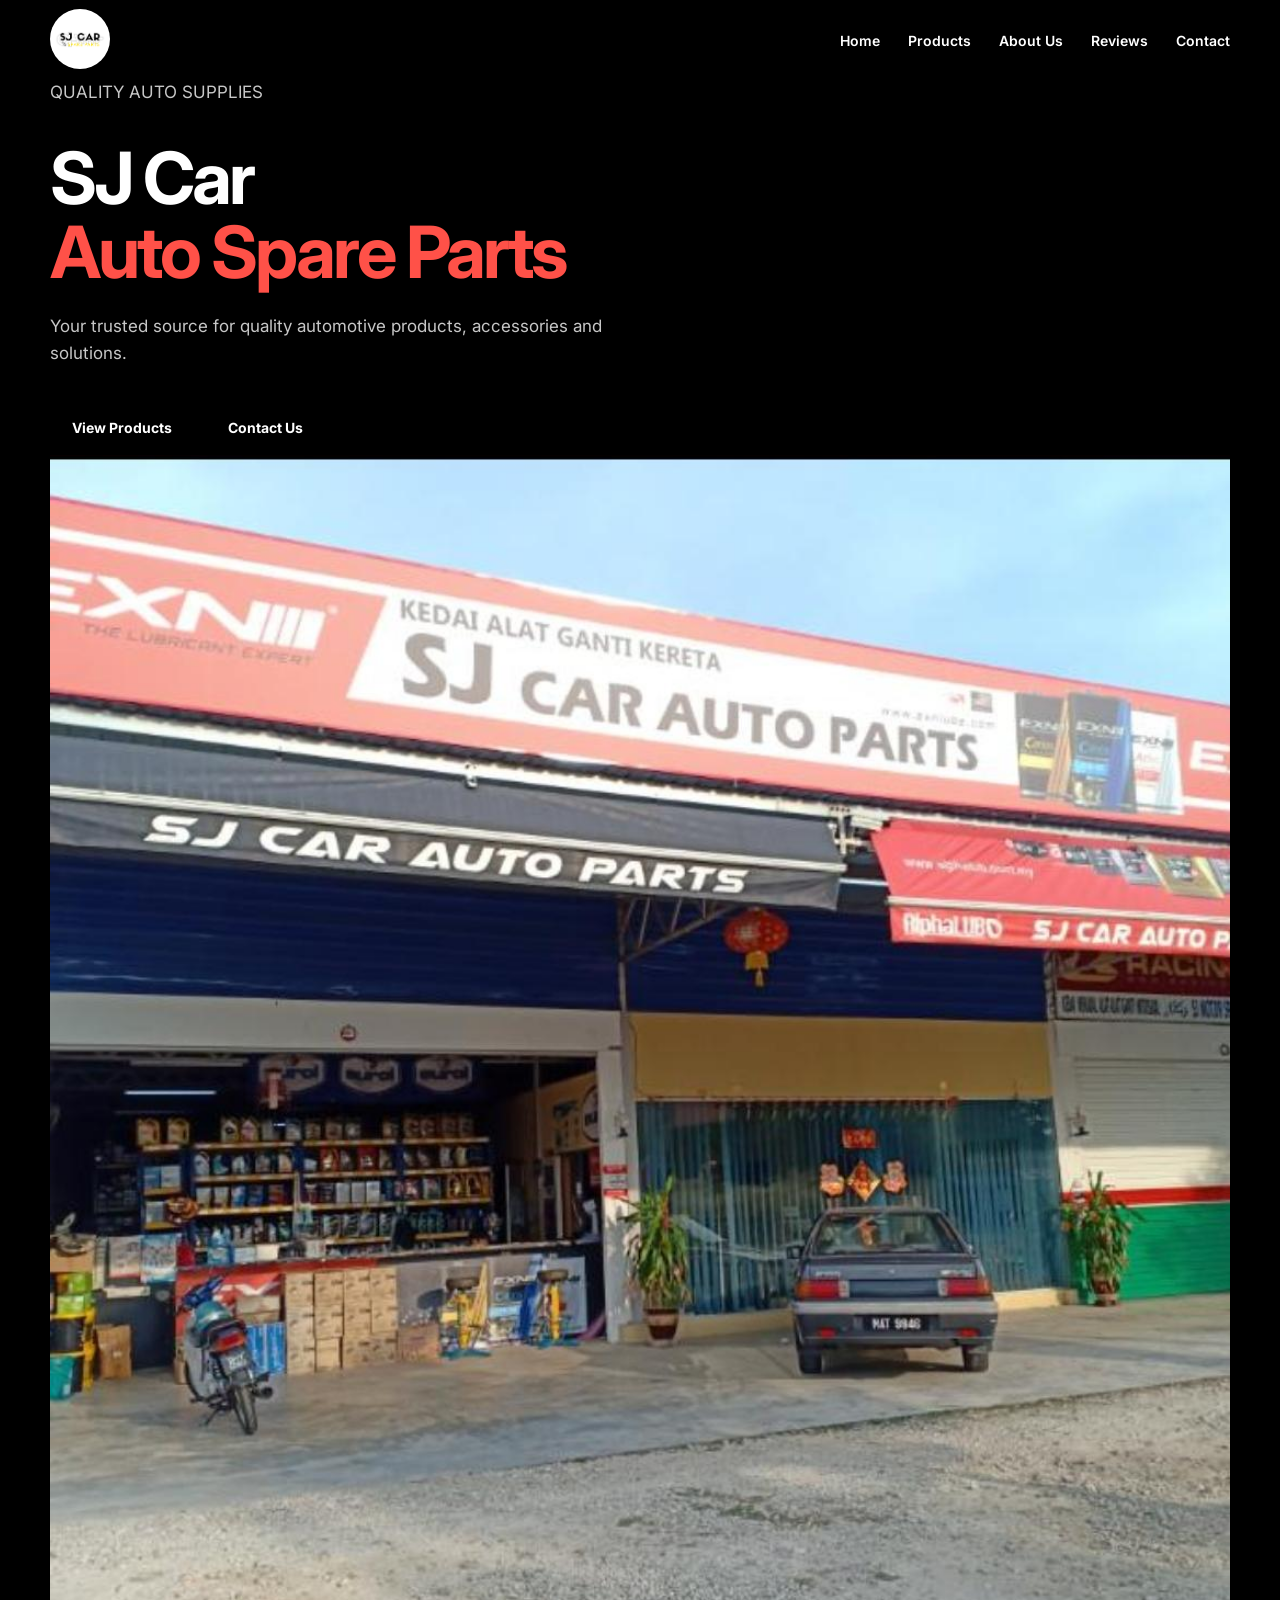
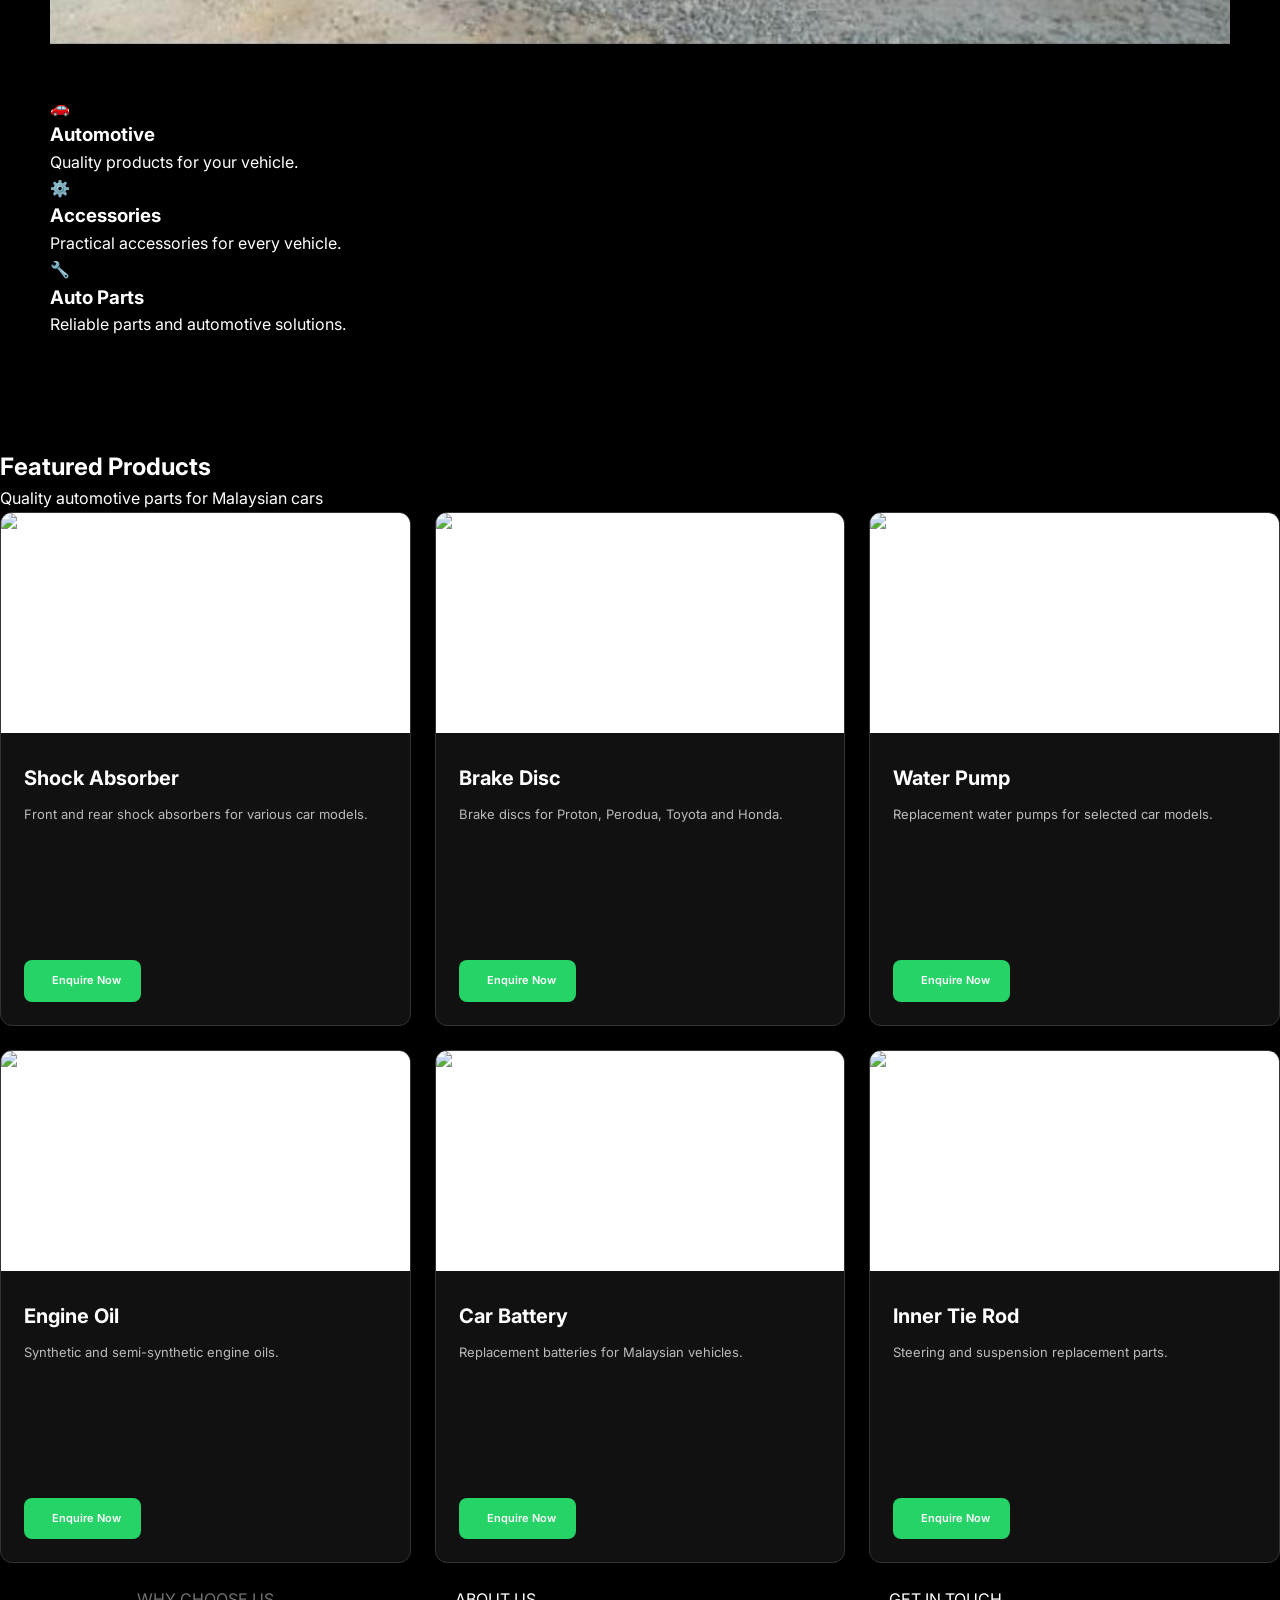
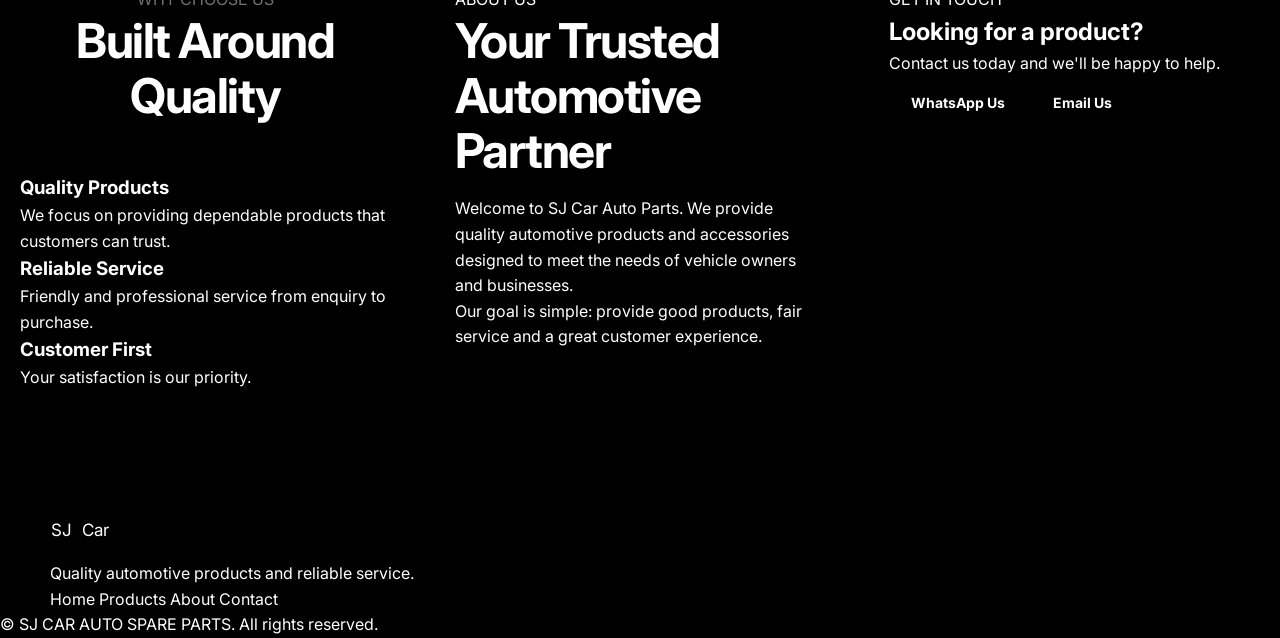
==== index.html @ 7c4b0496 "Update index.html" ====
<!DOCTYPE html>
<html lang="en">
<head>
  <meta charset="UTF-8">
  <meta name="viewport" content="width=device-width, initial-scale=1.0">

  <title>SJ Car Auto Parts</title>
  <meta name="description" content="Quality automotive products and accessories.">

  <link rel="stylesheet" href="style.css">

  <!-- Google Font -->
  <link rel="preconnect" href="https://fonts.googleapis.com">
  <link rel="preconnect" href="https://fonts.gstatic.com" crossorigin>
  <link href="https://fonts.googleapis.com/css2?family=Inter:wght@400;500;600;700;800&display=swap" rel="stylesheet">
</head>

<body>

  <!-- ================= HEADER ================= -->
<header class="header">
    <div class="container nav-container">

        <a href="#" class="logo">
            <img src="images/logo.png" alt="SJ Car Logo">
        </a>

        <nav class="nav" id="nav">
            <a href="#home">
                <i class="fa-solid fa-house"></i>
                <span>Home</span>
            </a>

            <a href="#products">
                <i class="fa-solid fa-gears"></i>
                <span>Products</span>
            </a>

            <a href="#about">
                <i class="fa-solid fa-circle-info"></i>
                <span>About Us</span>
            </a>

            <a href="#reviews">
                <i class="fa-solid fa-star"></i>
                <span>Reviews</span>
            </a>

            <a href="#contact">
                <i class="fa-solid fa-phone"></i>
                <span>Contact</span>
            </a>
        </nav>

        <button class="menu-button" id="menuButton">
            <i class="fa-solid fa-bars"></i>
        </button>

    </div>
</header>


  <!-- ================= HERO ================= -->
  <main>

    <section class="hero" id="home">

      <div class="container hero-content">

        <div class="hero-text">

          <p class="small-title">QUALITY AUTO SUPPLIES</p>

          <h1>
            SJ Car
            <span>Auto Spare Parts</span>
          </h1>

          <p class="hero-description">
            Your trusted source for quality automotive products,
            accessories and solutions.
          </p>

          <div class="hero-buttons">
            <a href="#products" class="button primary">
              View Products
            </a>

            <a href="#contact" class="button secondary">
              Contact Us
            </a>
          </div>

        </div>

        <div class="hero-image">
          <div class="image-background"></div>
          <img src="images/store.jpeg" alt="Our Product">
        </div>

      </div>

    </section>


    <!-- ================= CATEGORIES ================= -->
    <section class="categories">

      <div class="container">

        <div class="section-heading">
         
        </div>

        <div class="category-grid">

          <div class="category-card">
            <div class="category-icon">🚗</div>
            <h3>Automotive</h3>
            <p>
              Quality products for your vehicle.
            </p>
          </div>

          <div class="category-card">
            <div class="category-icon">⚙️</div>
            <h3>Accessories</h3>
            <p>
              Practical accessories for every vehicle.
            </p>
          </div>

          <div class="category-card">
            <div class="category-icon">🔧</div>
            <h3>Auto Parts</h3>
            <p>
              Reliable parts and automotive solutions.
            </p>
          </div>

        </div>

      </div>

    </section>


    <!-- ================= FEATURED PRODUCT ================= -->
<section class="products-section" id="products">

    <div class="section-title">
        <h2>Featured Products</h2>
        <p>Quality automotive parts for Malaysian cars</p>
    </div>

    <div class="products-grid">

        <!-- PRODUCT 1 -->
        <div class="product-card"
             onclick="openProduct('shock-absorber')">

            <div class="product-image">
                <img src="images/shock-absorber.jpg"
                     alt="Shock Absorber">
            </div>

            <div class="product-info">
                <h3>Shock Absorber</h3>
                <p>Front and rear shock absorbers for various car models.</p>
            </p>

        <a href="https://wa.me/601110823659"
           class="whatsapp-button"
           target="_blank"
           onclick="event.stopPropagation();">

            <i class="fa-brands fa-whatsapp"></i>
            Enquire Now

        </a>

    </div>

</div>


        <!-- PRODUCT 2 -->
        <div class="product-card"
             onclick="openProduct('brake-disc')">

            <div class="product-image">
                <img src="images/brake-disc.jpg"
                     alt="Brake Disc">
            </div>

            <div class="product-info">
                <h3>Brake Disc</h3>
                <p>Brake discs for Proton, Perodua, Toyota and Honda.</p>
            </p>

        <a href="https://wa.me/601110823659"
           class="whatsapp-button"
           target="_blank"
           onclick="event.stopPropagation();">

            <i class="fa-brands fa-whatsapp"></i>
            Enquire Now

        </a>

    </div>

</div>
      
        <!-- PRODUCT 3 -->
        <div class="product-card"
             onclick="openProduct('water-pump')">

            <div class="product-image">
                <img src="images/water-pump.jpg"
                     alt="Water Pump">
            </div>

            <div class="product-info">
                <h3>Water Pump</h3>
                <p>Replacement water pumps for selected car models.</p>
            </p>

        <a href="https://wa.me/601110823659"
           class="whatsapp-button"
           target="_blank"
           onclick="event.stopPropagation();">

            <i class="fa-brands fa-whatsapp"></i>
            Enquire Now

        </a>

    </div>

</div>

        <!-- PRODUCT 4 -->
        <div class="product-card"
             onclick="openProduct('engine-oil')">

            <div class="product-image">
                <img src="images/engine-oil.jpg"
                     alt="Engine Oil">
            </div>

            <div class="product-info">
                <h3>Engine Oil</h3>
                <p>Synthetic and semi-synthetic engine oils.</p>
            </p>

        <a href="https://wa.me/601110823659"
           class="whatsapp-button"
           target="_blank"
           onclick="event.stopPropagation();">

            <i class="fa-brands fa-whatsapp"></i>
            Enquire Now

        </a>

    </div>

</div>


        <!-- PRODUCT 5 -->
        <div class="product-card"
             onclick="openProduct('car-battery')">

            <div class="product-image">
                <img src="images/car-battery.jpg"
                     alt="Car Battery">
            </div>

            <div class="product-info">
                <h3>Car Battery</h3>
                <p>Replacement batteries for Malaysian vehicles.</p>
           </p>

        <a href="https://wa.me/601110823659"
           class="whatsapp-button"
           target="_blank"
           onclick="event.stopPropagation();">

            <i class="fa-brands fa-whatsapp"></i>
            Enquire Now

        </a>

    </div>

</div>

        <!-- PRODUCT 6 -->
        <div class="product-card"
             onclick="openProduct('tie-rod')">

            <div class="product-image">
                <img src="images/tie-rod.jpg"
                     alt="Inner Tie Rod">
            </div>

            <div class="product-info">
                <h3>Inner Tie Rod</h3>
                <p>Steering and suspension replacement parts.</p>
            </p>

        <a href="https://wa.me/601110823659"
           class="whatsapp-button"
           target="_blank"
           onclick="event.stopPropagation();">

            <i class="fa-brands fa-whatsapp"></i>
            Enquire Now

        </a>

    </div>

</div>


    <!-- ================= WHY US ================= -->
    <section class="why-us">

      <div class="container">

        <div class="section-heading">
          <p class="small-title">WHY CHOOSE US</p>
          <h2>Built Around Quality</h2>
        </div>

        <div class="why-grid">

          <div class="why-card">
            <h3>Quality Products</h3>
            <p>
              We focus on providing dependable products
              that customers can trust.
            </p>
          </div>

          <div class="why-card">
            <h3>Reliable Service</h3>
            <p>
              Friendly and professional service from
              enquiry to purchase.
            </p>
          </div>

          <div class="why-card">
            <h3>Customer First</h3>
            <p>
              Your satisfaction is our priority.
            </p>
          </div>

        </div>

      </div>

    </section>


    <!-- ================= ABOUT ================= -->
    <section class="about" id="about">

      <div class="container about-content">

        <div>
          <p class="small-title">ABOUT US</p>

          <h2>
            Your Trusted Automotive Partner
          </h2>
        </div>

        <div>
          <p>
            Welcome to SJ Car Auto Parts.
            We provide quality automotive products and
            accessories designed to meet the needs of
            vehicle owners and businesses.
          </p>

          <p>
            Our goal is simple: provide good products,
            fair service and a great customer experience.
          </p>
        </div>

      </div>

    </section>


    <!-- ================= CONTACT ================= -->
    <section class="contact" id="contact">

      <div class="container contact-box">

        <div>
          <p class="small-title">GET IN TOUCH</p>

          <h2>
            Looking for a product?
          </h2>

          <p>
            Contact us today and we'll be happy to help.
          </p>
        </div>

        <div class="contact-buttons">

          <a
            href="https://wa.me/601110823659"
            class="button whatsapp"
            target="_blank"
          >
            WhatsApp Us
          </a>

          <a
            href="sjcarautoparts@gmail.com"
            class="button outline"
          >
            Email Us
          </a>

        </div>

      </div>

    </section>

  </main>


  <!-- ================= FOOTER ================= -->
  <footer>

    <div class="container footer-content">

      <div>
        <a href="#" class="logo">
          SJ<span>Car</span>
        </a>

        <p>
          Quality automotive products and reliable service.
        </p>
      </div>

      <div class="footer-links">
        <a href="#home">Home</a>
        <a href="#products">Products</a>
        <a href="#about">About</a>
        <a href="#contact">Contact</a>
      </div>

    </div>

    <div class="copyright">
      © <span id="year"></span> SJ CAR AUTO SPARE PARTS.
      All rights reserved.
    </div>

  </footer>


  <script src="script.js"></script>

</body>
</html>
---- style.css ----
/* =========================================
   RESET
========================================= */

* {
    margin: 0;
    padding: 0;
    box-sizing: border-box;
}

html {
    scroll-behavior: smooth;
}

body {
    font-family: "Inter", sans-serif;
    color: #ffffff;
    background: #000000;
    line-height: 1.6;
}

img {
    width: 100%;
    display: block;
}

a {
    color: inherit;
    text-decoration: none;
}

button,
input,
textarea,
select {
    font: inherit;
}


/* =========================================
   VARIABLES
========================================= */

:root {

    --primary: #e6392f;
    --primary-dark: #c92e26;

    --dark: #111111;
    --dark-2: #181818;

    --text: #222222;
    --muted: #707070;

    --light: #f6f6f6;
    --border: #e5e5e5;

    --white: #ffffff;

    --container: 1180px;

    --shadow:
        0 15px 40px rgba(0, 0, 0, 0.08);

}


/* =========================================
   GENERAL
========================================= */

.container {
    width: min(
        calc(100% - 40px),
        var(--container)
    );

    margin: auto;
}

.section-label {
    display: inline-block;

    color: var(--primary);

    font-size: 13px;

    font-weight: 800;

    letter-spacing: 2px;

    margin-bottom: 12px;
}

.section-heading {
    text-align: center;

    max-width: 700px;

    margin: 0 auto 50px;
}

.section-heading h2,
.about-content h2,
.contact-info h2 {
    font-size: clamp(32px, 4vw, 48px);

    line-height: 1.15;

    margin-bottom: 18px;

    letter-spacing: -1.5px;
}

.section-heading h2 span,
.about-content h2 span,
.contact-info h2 span {
    color: var(--primary);
}

.section-heading p {
    color: var(--muted);

    font-size: 16px;
}


/* =========================================
   HEADER
========================================= */

.header {
    position: sticky;

    top: 0;

    z-index: 1000;

    background: #000000;

    backdrop-filter: blur(12px);

    border-bottom: 1px solid rgba(0,0,0,.06);
}

.nav-container {
    height: 78px;

    display: flex;

    align-items: center;

    justify-content: space-between;
}

.logo {
    display: flex;

    align-items: center;

    gap: 10px;

    font-size: 17px;
}

.logo-icon {
    width: 42px;
    height: 42px;

    border-radius: 9px;

    display: grid;

    place-items: center;

    background: var(--primary);

    color: white;

    font-size: 20px;
}

.logo strong {
    display: block;

    font-size: 17px;

    letter-spacing: 1px;
}

.logo small {
    color: var(--primary);

    font-size: 10px;

    letter-spacing: 2px;
}

.nav {
display: flex;
align-items: center;
gap: 28px;
}

.nav a {
display: flex;
flex-direction: column;
align-items: center;
justify-content: center;
gap: 4px;

```
color: #ffffff;

font-size: 11px;
font-weight: 600;

transition: 0.2s;
```

}

.nav a i {
font-size: 20px;
color: #ffffff;
transition: 0.2s;
}

.nav a:hover {
color: #e6392f;
}

.nav a:hover i {
color: #e6392f;
transform: translateY(-2px);
}


.nav a {
    color: #ffffff;

    font-size: 14px;

    font-weight: 600;

    transition: .2s;
}

.nav a:hover {
    color: var(--primary);
}

.nav-button {
    background: var(--dark);

    color: white;

    padding: 12px 19px;

    border-radius: 7px;

    font-size: 13px;

    font-weight: 700;

    transition: .2s;
}

.nav-button:hover {
    background: var(--primary);
}

.menu-button {
    display: none;

    background: none;

    border: none;

    font-size: 23px;

    cursor: pointer;
}


/* =========================================
   HERO
========================================= */

.hero {
    min-height: 680px;

    position: relative;

    display: flex;

    align-items: center;

    background:
        url("images/hero-car.jpg")
        center / cover no-repeat;

    color: white;
}

.hero-overlay {
    position: absolute;

    inset: 0;

    background:
        linear-gradient(
            90deg,
            rgba(0,0,0,.90),
            rgba(0,0,0,.70),
            rgba(0,0,0,.25)
        );
}

.hero-content {
    position: relative;

    z-index: 2;
}

.hero-text {
    max-width: 720px;
}

.eyebrow {
    display: inline-flex;

    align-items: center;

    gap: 8px;

    color: #ff8b84;

    font-size: 12px;

    font-weight: 800;

    letter-spacing: 2px;

    margin-bottom: 20px;
}

.hero h1 {
    font-size: clamp(42px, 6vw, 72px);

    line-height: 1.02;

    letter-spacing: -3px;

    margin-bottom: 25px;
}

.hero h1 span {
    display: block;

    color: #ff5148;
}

.hero p {
    max-width: 610px;

    color: rgba(255,255,255,.78);

    font-size: 17px;

    margin-bottom: 35px;
}

.hero-buttons {
    display: flex;

    gap: 12px;

    flex-wrap: wrap;
}

.button {
    display: inline-flex;

    align-items: center;

    justify-content: center;

    gap: 10px;

    border: none;

    border-radius: 7px;

    padding: 15px 22px;

    font-size: 14px;

    font-weight: 700;

    cursor: pointer;

    transition: .2s;
}

.button-primary {
    background: var(--primary);

    color: white;
}

.button-primary:hover {
    background: var(--primary-dark);

    transform: translateY(-2px);
}

.button-outline {
    border: 1px solid rgba(255,255,255,.4);

    color: white;

    background: rgba(255,255,255,.08);
}

.button-outline:hover {
    background: white;

    color: #111;
}

.hero-features {
    display: flex;

    gap: 30px;

    margin-top: 50px;

    flex-wrap: wrap;
}

.hero-features div {
    display: flex;

    align-items: center;

    gap: 10px;

    color: rgba(255,255,255,.8);

    font-size: 13px;
}

.hero-features i {
    color: #ff5148;
}


/* =========================================
   STATS
========================================= */

.stats {
    background: var(--dark);
    color: white;
}

.stats-grid {
    display: grid;

    grid-template-columns:
        repeat(4, 1fr);

    padding: 35px 0;

    gap: 20px;
}

.stat {
    display: flex;

    align-items: center;

    gap: 15px;

    padding: 10px 20px;

    border-right:
        1px solid rgba(255,255,255,.1);
}

.stat:last-child {
    border: none;
}

.stat > i {
    color: var(--primary);

    font-size: 25px;
}

.stat strong {
    display: block;

    font-size: 20px;
}

.stat span {
    color: #aaa;

    font-size: 12px;
}


/* =========================================
   PRODUCTS
========================================= */

.products-section {
    padding: 110px 0;
}

.product-tools {
    display: flex;

    justify-content: space-between;

    gap: 15px;

    margin-bottom: 35px;
}

.search-box {
    position: relative;

    flex: 1;

    max-width: 500px;
}

.search-box i {
    position: absolute;

    left: 17px;

    top: 50%;

    transform: translateY(-50%);

    color: #999;
}

.search-box input,
.product-tools select {
    width: 100%;

    height: 50px;

    border: 1px solid var(--border);

    border-radius: 7px;

background: #111111;
   
color: #ffffff;

    outline: none;

    padding: 0 16px;

    color: #222;
}

.search-box input {
    padding-left: 45px;
}

.search-box input:focus,
.product-tools select:focus {
    border-color: var(--primary);
}

.product-tools select {
    width: 220px;
}

.products-grid {
    display: grid;
    grid-template-columns: repeat(3, 1fr);
    gap: 24px;
}

.product-card {
    background: #111111;
    border: 1px solid #333333;
    border-radius: 12px;
    overflow: hidden;
    cursor: pointer;
    transition: 0.25s;
}

.product-card:hover {
    transform: translateY(-5px);
    border-color: #e6392f;
}

.product-image {
    width: 100%;
    height: 220px;
    background: #ffffff;
    display: flex;
    align-items: center;
    justify-content: center;
    overflow: hidden;
}

.product-image img {
    width: 100%;
    height: 100%;
    object-fit: contain;
    display: block;
}
.product-card:hover
.product-image img {
    transform: scale(1.05);
}

.product-tag {
    position: absolute;

    top: 14px;

    left: 14px;

    background: var(--dark);

    color: white;

    padding: 5px 9px;

    font-size: 10px;

    font-weight: 800;

    border-radius: 4px;

    letter-spacing: .5px;
}

.product-info {
    padding: 23px;
}

.product-category {
    font-size: 11px;

    color: var(--primary);

    text-transform: uppercase;

    letter-spacing: 1px;

    font-weight: 800;
}

.product-info h3 {
    font-size: 20px;

    margin: 6px 0 10px;
}

.product-info p {
    color: #bbbbbb;

    font-size: 13px;

    min-height: 60px;

    margin-bottom: 18px;
}

.product-bottom {
    border-top:
        1px solid var(--border);

    padding-top: 17px;

    display: flex;

    align-items: center;

    justify-content: space-between;

    gap: 10px;
}

.product-bottom strong {
    font-size: 11px;

    color: #555;
}

.whatsapp-button {
    display: inline-flex;

    align-items: center;

    gap: 7px;

    padding: 9px 13px;

    border-radius: 6px;

    background: #20b85a;

    color: white;

    font-size: 11px;

    font-weight: 700;
}

.whatsapp-button:hover {
    background: #179a49;
}

.no-results {
    display: none;

    text-align: center;

    padding: 60px;

    color: #888;
}


/* =========================================
   ABOUT
========================================= */

.about-section {
    padding: 110px 0;

    background: #000000;
}

.about-grid {
    display: grid;

    grid-template-columns:
        1fr 1fr;

    gap: 80px;

    align-items: center;
}

.about-image {
    position: relative;
}

.about-image img {
    height: 530px;

    object-fit: cover;

    border-radius: 10px;
}

.experience-box {
    position: absolute;

    right: -25px;

    bottom: 30px;

    background: var(--primary);

    color: white;

    padding: 20px 25px;

    border-radius: 8px;

    display: flex;

    gap: 12px;

    align-items: center;

    box-shadow: var(--shadow);
}

.experience-box strong {
    font-size: 35px;

    line-height: 1;
}

.experience-box span {
    font-size: 11px;

    font-weight: 600;
}

.about-content h2 {
    max-width: 500px;
}

.about-content > p {
    color: var(--muted);

    margin-bottom: 30px;
}

.about-list {
    display: flex;

    flex-direction: column;

    gap: 22px;
}

.about-item {
    display: flex;

    gap: 15px;
}

.about-item > i {
    color: var(--primary);

    margin-top: 4px;
}

.about-item h4 {
    font-size: 15px;

    margin-bottom: 3px;
}

.about-item p {
    color: var(--muted);

    font-size: 13px;
}


/* =========================================
   REVIEWS
========================================= */

.reviews-section {
    padding: 110px 0;
}

.reviews-grid {
    display: grid;

    grid-template-columns:
        repeat(3, 1fr);

    gap: 25px;
}

.review-card {
    padding: 30px;

    border:
        1px solid var(--border);

    border-radius: 10px;

    background: white;
}

.stars {
    color: #f4b400;

    letter-spacing: 3px;

    margin-bottom: 18px;
}

.review-card > p {
    color: #555;

    font-size: 14px;

    margin-bottom: 25px;
}

.review-person {
    display: flex;

    align-items: center;

    gap: 12px;

    border-top:
        1px solid var(--border);

    padding-top: 18px;
}

.avatar {
    width: 40px;
    height: 40px;

    border-radius: 50%;

    background: var(--dark);

    color: white;

    display: grid;

    place-items: center;

    font-weight: 800;
}

.review-person strong {
    display: block;

    font-size: 13px;
}

.review-person span {
    color: #999;

    font-size: 11px;
}


/* =========================================
   CONTACT
========================================= */

.contact-section {
    padding: 110px 0;

    background: #000000;
}

.contact-grid {
    display: grid;

    grid-template-columns:
        1fr 1fr;

    gap: 80px;

    align-items: start;
}

.contact-info h2 {
    max-width: 450px;
}

.contact-info > p {
    color: var(--muted);

    max-width: 520px;

    margin-bottom: 35px;
}

.contact-item {
    display: flex;

    gap: 15px;

    margin-bottom: 25px;
}

.contact-icon {
    width: 43px;
    height: 43px;

    flex-shrink: 0;

    display: grid;

    place-items: center;

    background: white;

    border-radius: 7px;

    color: var(--primary);

    box-shadow:
        0 5px 20px rgba(0,0,0,.05);
}

.contact-item span {
    display: block;

    color: #999;

    font-size: 11px;

    text-transform: uppercase;

    letter-spacing: 1px;
}

.contact-item strong {
    display: block;

    font-size: 13px;

    line-height: 1.7;
}

.contact-form-container {
    background: white;

    padding: 35px;

    border-radius: 10px;

    box-shadow: var(--shadow);
}

.contact-form-container h3 {
    font-size: 25px;

    margin-bottom: 4px;
}

.contact-form-container > form > p {
    color: var(--muted);

    font-size: 13px;

    margin-bottom: 25px;
}

.form-row {
    display: grid;

    grid-template-columns:
        1fr 1fr;

    gap: 15px;
}

.form-group {
    margin-bottom: 18px;
}

.form-group label {
    display: block;

    font-size: 12px;

    font-weight: 700;

    margin-bottom: 7px;
}

.form-group input,
.form-group textarea {
    width: 100%;

    border:
        1px solid var(--border);

    border-radius: 6px;

    outline: none;

    padding: 12px 13px;

    resize: vertical;
}

.form-group input:focus,
.form-group textarea:focus {
    border-color: var(--primary);
}

.full-button {
    width: 100%;
}


/* =========================================
   FOOTER
========================================= */

.footer {
    background: var(--dark);

    color: white;

    padding-top: 70px;
}

.footer-grid {
    display: grid;

    grid-template-columns:
        2fr 1fr 1fr 1.3fr;

    gap: 50px;

    padding-bottom: 60px;
}

.footer-brand p {
    color: #999;

    font-size: 13px;

    max-width: 300px;

    margin:
        20px 0;
}

.footer-column {
    display: flex;

    flex-direction: column;

    align-items: flex-start;

    gap: 10px;
}

.footer-column h4 {
    font-size: 14px;

    margin-bottom: 10px;
}

.footer-column a,
.footer-column p {
    color: #999;

    font-size: 12px;

    transition: .2s;
}

.footer-column a:hover {
    color: white;
}

.socials {
    display: flex;

    gap: 8px;
}

.socials a {
    width: 35px;
    height: 35px;

    border:
        1px solid rgba(255,255,255,.15);

    border-radius: 5px;

    display: grid;

    place-items: center;

    color: #aaa;
}

.socials a:hover {
    background: var(--primary);

    border-color: var(--primary);

    color: white;
}

.footer-bottom {
    border-top:
        1px solid rgba(255,255,255,.08);

    padding: 20px 0;
}

.footer-bottom .container {
    display: flex;

    justify-content: space-between;

    gap: 20px;
}

.footer-bottom p {
    color: #777;

    font-size: 11px;
}


/* =========================================
   FLOATING WHATSAPP
========================================= */

.floating-whatsapp {
    position: fixed;

    right: 22px;

    bottom: 22px;

    width: 58px;
    height: 58px;

    background: #20b85a;

    color: white;

    border-radius: 50%;

    display: grid;

    place-items: center;

    font-size: 27px;

    box-shadow:
        0 10px 30px rgba(0,0,0,.2);

    z-index: 999;

    transition: .2s;
}

.floating-whatsapp:hover {
    transform: scale(1.08);
}


/* =========================================
   RESPONSIVE
========================================= */

@media (max-width: 900px) {

    .nav {
        position: absolute;

        top: 78px;

        left: 0;

        width: 100%;

        background: white;

        padding: 20px;

        display: none;

        flex-direction: column;

        gap: 18px;

        box-shadow: 0 10px 30px rgba(0,0,0,.08);
    }

    .nav.active {
        display: flex;
    }

    .nav-button {
        display: none;
    }

    .menu-button {
        display: block;
    }

    .stats-grid {
        grid-template-columns:
            repeat(2, 1fr);
    }

    .stat {
        border: none;
    }

    .products-grid {
        grid-template-columns:
            repeat(2, 1fr);
    }

    .about-grid,
    .contact-grid {
        grid-template-columns: 1fr;

        gap: 50px;
    }

    .reviews-grid {
        grid-template-columns: 1fr;
    }

    .footer-grid {
        grid-template-columns:
            repeat(2, 1fr);
    }

}


@media (max-width: 600px) {

    .container {
        width:
            min(
                calc(100% - 28px),
                var(--container)
            );
    }

    .nav-container {
        height: 68px;
    }

    .nav {
        top: 68px;
    }

    .hero {
        min-height: 650px;
    }

    .hero h1 {
        font-size: 43px;

        letter-spacing: -2px;
    }

    .hero p {
        font-size: 15px;
    }

    .hero-features {
        gap: 15px;

        flex-direction: column;
    }

    .stats-grid {
        grid-template-columns: 1fr;

        padding: 25px 0;
    }

    .stat {
        padding: 8px 0;
    }

    .products-section,
    .about-section,
    .reviews-section,
    .contact-section {
        padding: 75px 0;
    }

    .product-tools {
        flex-direction: column;
    }

    .search-box {
        max-width: none;
    }

    .product-tools select {
        width: 100%;
    }

    .products-grid {
        grid-template-columns: 1fr;
    }

    .about-image img {
        height: 400px;
    }

    .experience-box {
        right: 10px;
    }

    .form-row {
        grid-template-columns: 1fr;
    }

    .contact-form-container {
        padding: 25px;
    }

    .footer-grid {
        grid-template-columns: 1fr;
    }

    .footer-bottom .container {
        flex-direction: column;
    }

}

.logo {
    display: flex;
    align-items: center;
    justify-content: center;
    width: 60px;
    height: 60px;
    flex-shrink: 0;
}

.logo img {
    width: 60px;
    height: 60px;
    object-fit: cover;
    border-radius: 50%;
    display: block;
}

@media (max-width: 900px) {
    .products-grid {
        grid-template-columns: repeat(2, 1fr);
    }
}

@media (max-width: 600px) {
    .products-grid {
        grid-template-columns: 1fr;
    }

    .product-image {
        height: 200px;
    }
}

.product-detail {
    max-width: 1200px;
    margin: 80px auto;
    padding: 30px;

    display: grid;
    grid-template-columns: 1fr 1fr;
    gap: 50px;
}

.product-detail-image {
    height: 450px;

    background: #ffffff;

    border-radius: 15px;

    display: flex;
    align-items: center;
    justify-content: center;

    overflow: hidden;
}

.product-detail-image img {
    width: 100%;
    height: 100%;
    object-fit: contain;
}


.product-detail-info h1 {
    font-size: 40px;
    margin-bottom: 20px;
}

.product-detail-info p {
    color: #bbbbbb;
    line-height: 1.7;
}


.brand-list {
    display: grid;

    grid-template-columns:
        repeat(3, 1fr);

    gap: 20px;

    margin-top: 25px;
}


.brand-card {
    background: #111111;

    border: 1px solid #333333;

    border-radius: 12px;

    padding: 15px;

    text-align: center;

    transition: 0.2s;
}


.brand-card:hover {
    transform: translateY(-4px);

    border-color: #e6392f;
}


.brand-card img {
    width: 100%;
    height: 100px;

    object-fit: contain;

    background: #ffffff;

    border-radius: 8px;

    margin-bottom: 10px;
}


.brand-card h3 {
    color: #ffffff;
}


.back-button {
    color: #ffffff;

    text-decoration: none;

    border: 1px solid #333333;

    padding: 10px 18px;

    border-radius: 8px;
}


.back-button:hover {
    background: #e6392f;
}


@media (max-width: 700px) {

    .product-detail {
        grid-template-columns: 1fr;

        margin: 40px auto;
    }

    .product-detail-image {
        height: 300px;
    }

    .product-detail-info h1 {
        font-size: 30px;
    }

    .brand-list {
        grid-template-columns: repeat(2, 1fr);
    }

}

.whatsapp-button {
    display: inline-flex;
    align-items: center;
    justify-content: center;
    gap: 8px;

    background: #25D366;
    color: #ffffff;

    padding: 12px 20px;

    border-radius: 8px;

    text-decoration: none;

    font-weight: 600;

    transition: 0.2s;
}

.whatsapp-button i {
    font-size: 20px;
}

.whatsapp-button:hover {
    background: #1ebe5d;
    transform: translateY(-2px);
}

.product-card {
    cursor: pointer;

    transition:
        transform 0.2s,
        border-color 0.2s;
}

.product-card:hover {
    transform: translateY(-5px);
    border-color: #e6392f;
}
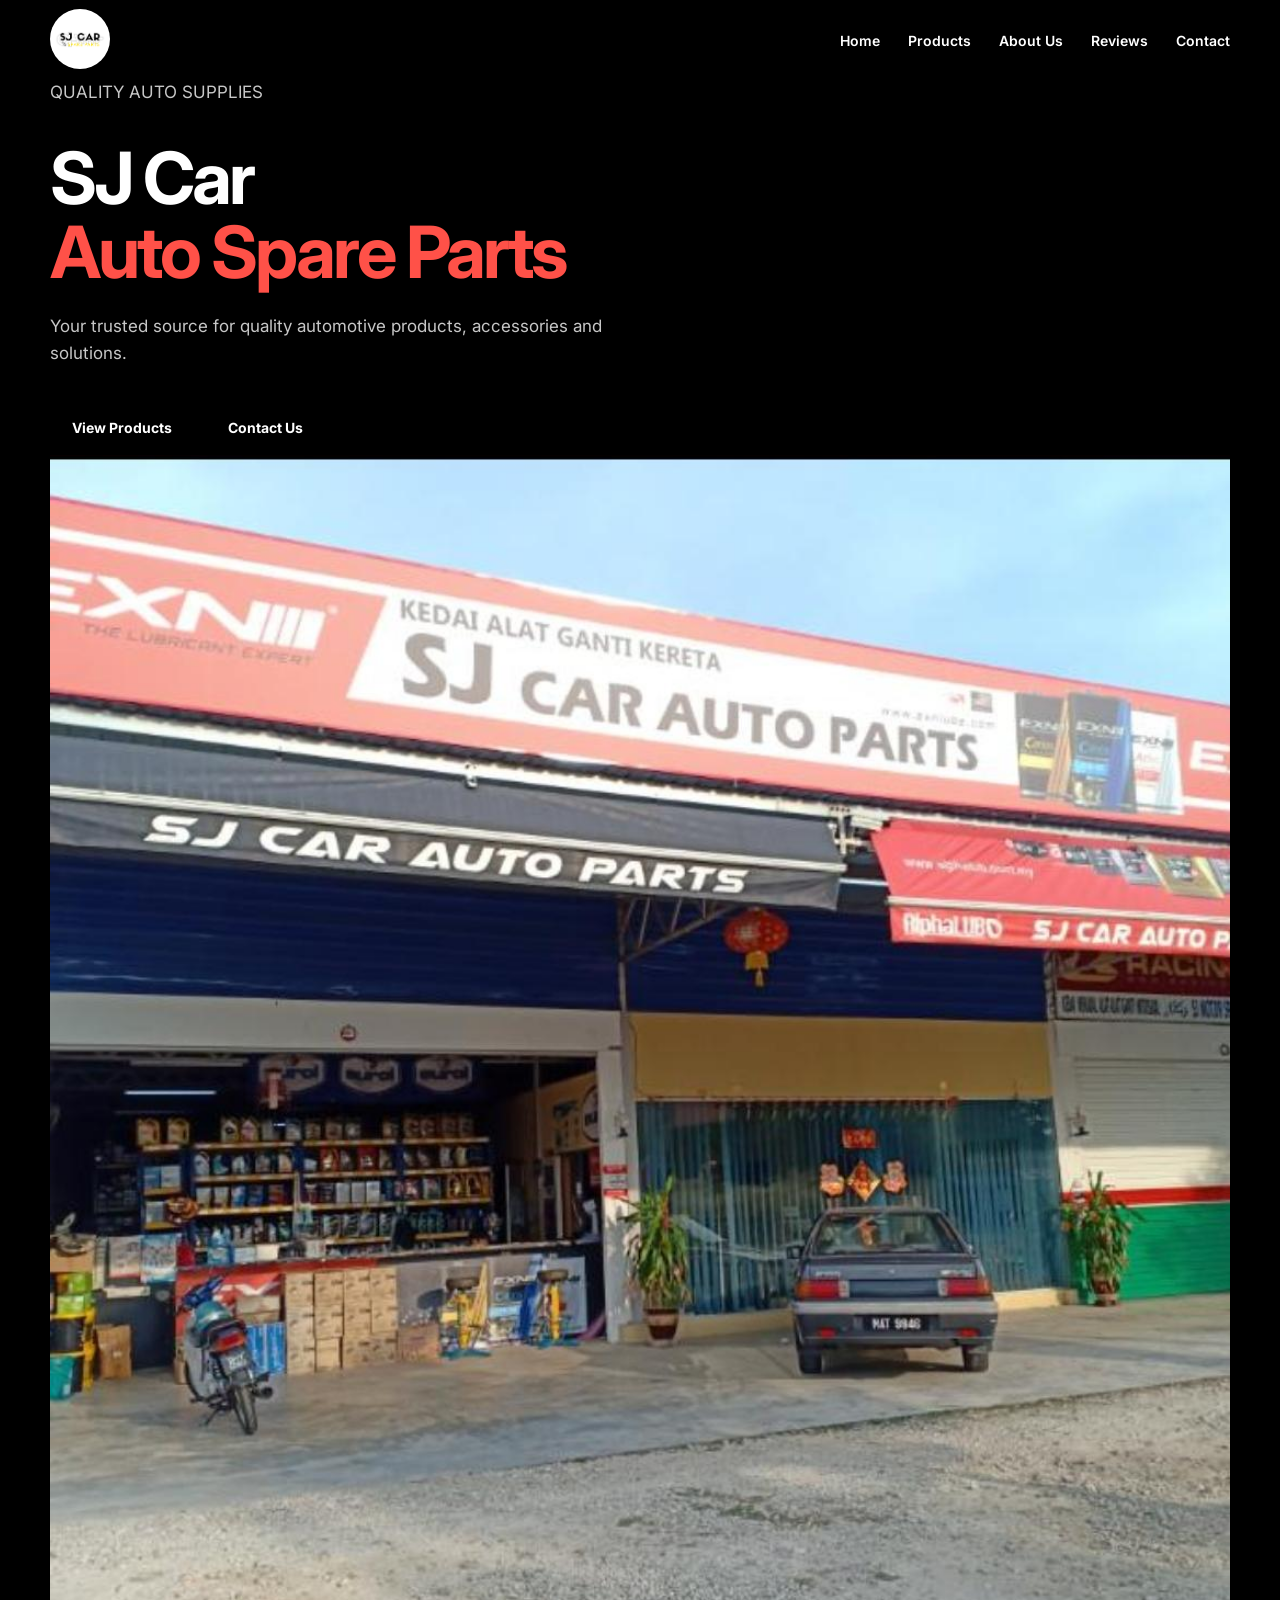
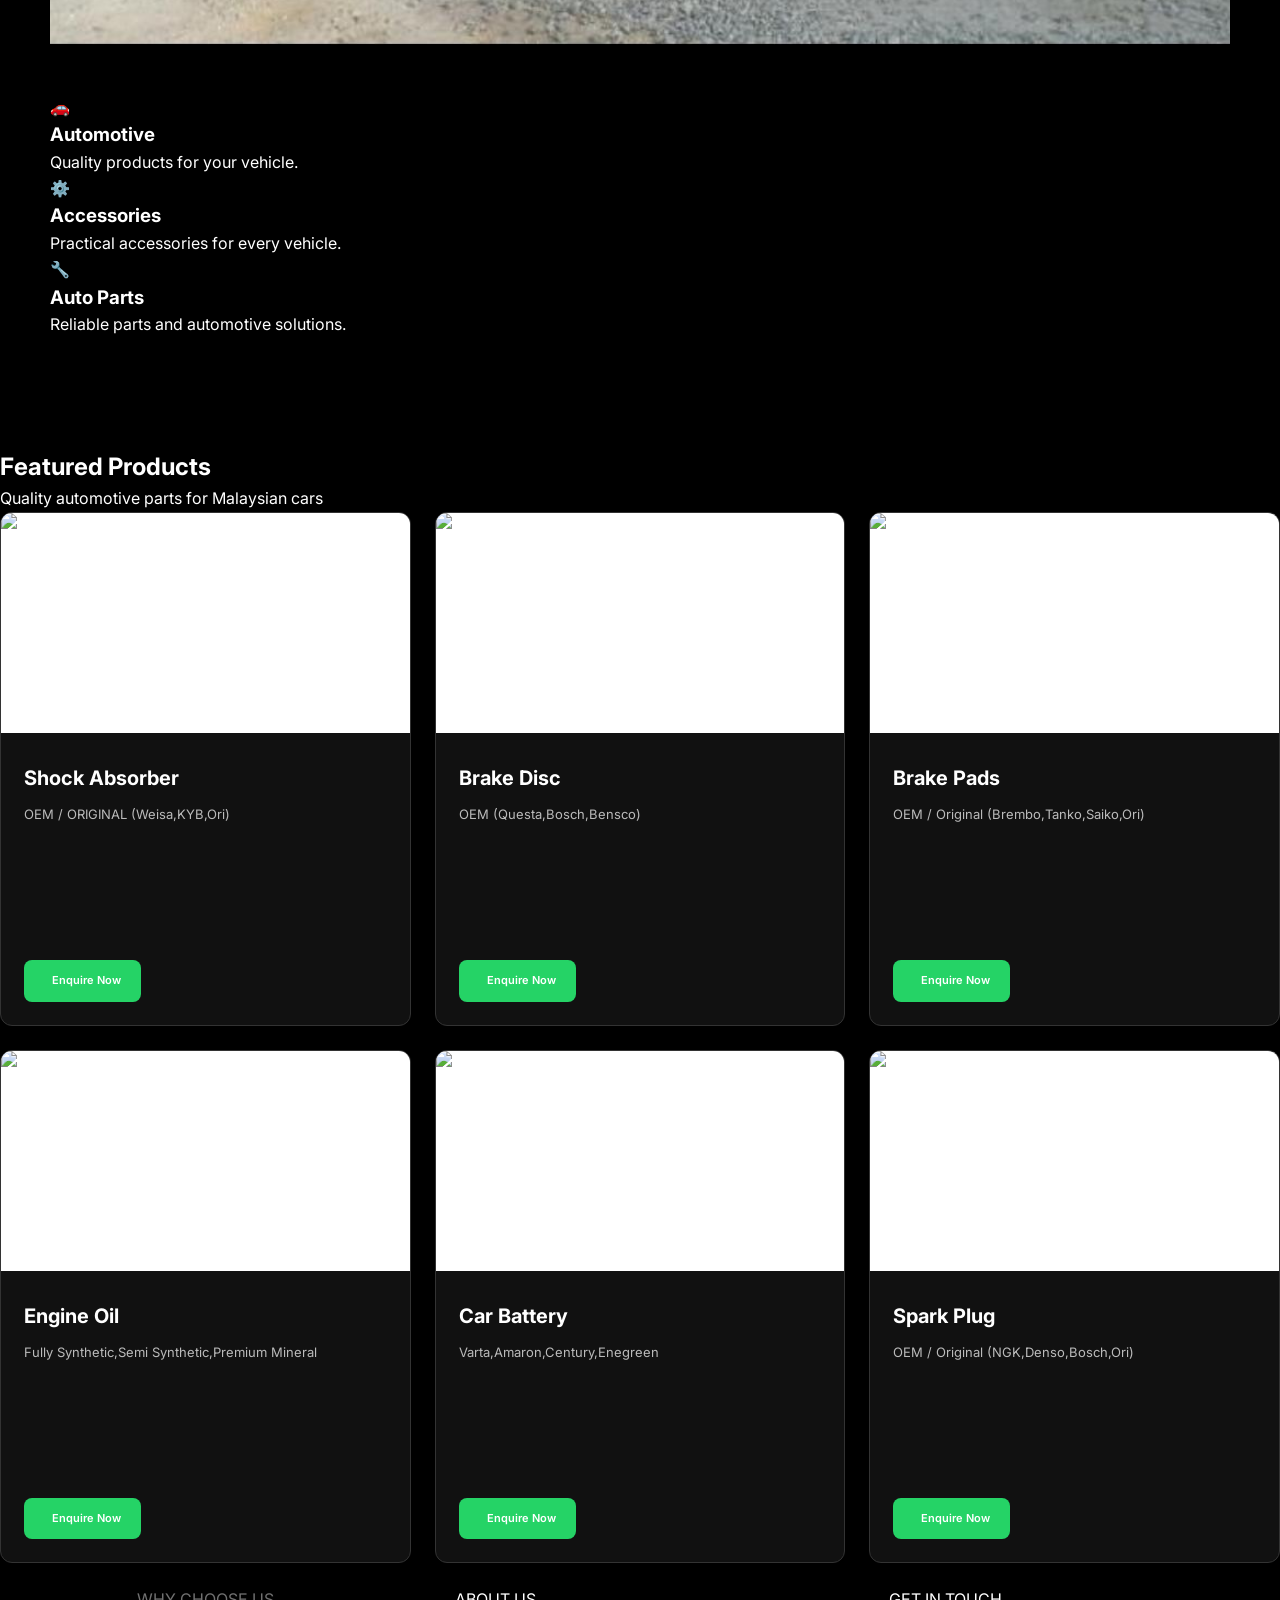
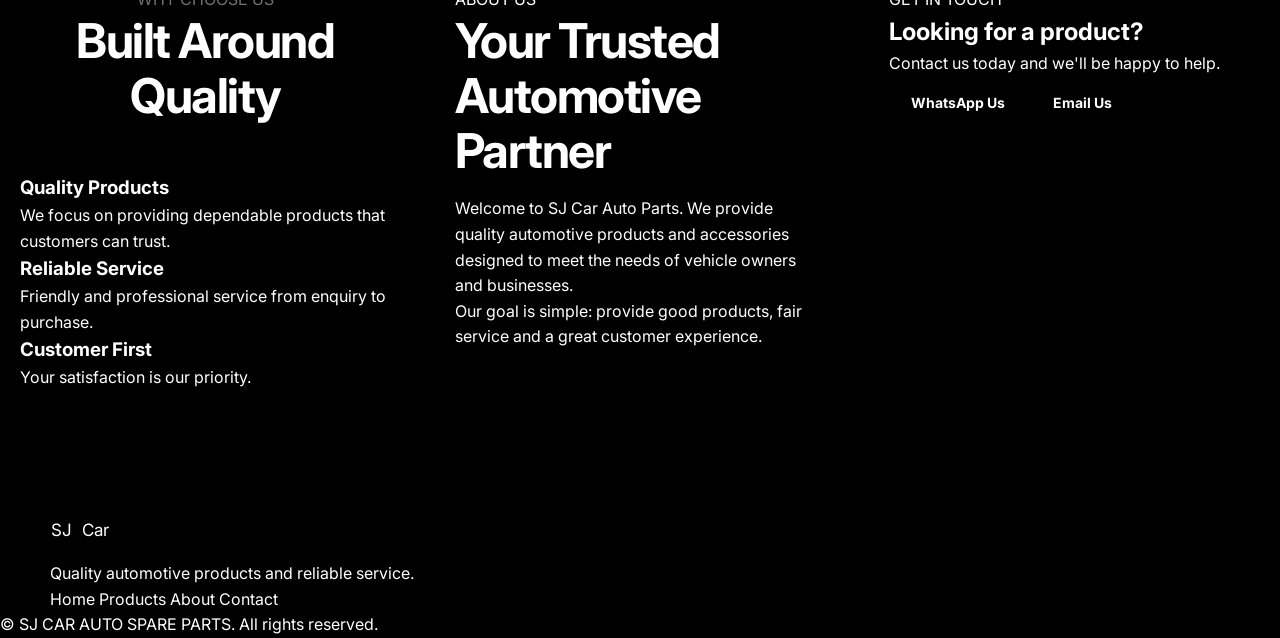
==== commit b8a4c85c: "Update index.html" ====
--- a/index.html
+++ b/index.html
@@ -166,7 +166,7 @@
 
             <div class="product-info">
                 <h3>Shock Absorber</h3>
-                <p>Front and rear shock absorbers for various car models.</p>
+                <p>OEM / ORIGINAL (Weisa,KYB,Ori)</p>
             </p>
 
         <a href="https://wa.me/601110823659"
@@ -195,7 +195,7 @@
 
             <div class="product-info">
                 <h3>Brake Disc</h3>
-                <p>Brake discs for Proton, Perodua, Toyota and Honda.</p>
+                <p>OEM (Questa,Bosch,Bensco)</p>
             </p>
 
         <a href="https://wa.me/601110823659"
@@ -214,16 +214,16 @@
       
         <!-- PRODUCT 3 -->
         <div class="product-card"
-             onclick="openProduct('water-pump')">
-
-            <div class="product-image">
-                <img src="images/water-pump.jpg"
-                     alt="Water Pump">
-            </div>
-
-            <div class="product-info">
-                <h3>Water Pump</h3>
-                <p>Replacement water pumps for selected car models.</p>
+             onclick="openProduct('brake-pad')">
+
+            <div class="product-image">
+                <img src="images/brake-pad.jpg"
+                     alt="Brake Pads">
+            </div>
+
+            <div class="product-info">
+                <h3>Brake Pads</h3>
+                <p>OEM / Original (Brembo,Tanko,Saiko,Ori)</p>
             </p>
 
         <a href="https://wa.me/601110823659"
@@ -251,7 +251,7 @@
 
             <div class="product-info">
                 <h3>Engine Oil</h3>
-                <p>Synthetic and semi-synthetic engine oils.</p>
+                <p>Fully Synthetic,Semi Synthetic,Premium Mineral</p>
             </p>
 
         <a href="https://wa.me/601110823659"
@@ -280,7 +280,7 @@
 
             <div class="product-info">
                 <h3>Car Battery</h3>
-                <p>Replacement batteries for Malaysian vehicles.</p>
+                <p>Varta,Amaron,Century,Enegreen</p>
            </p>
 
         <a href="https://wa.me/601110823659"
@@ -299,16 +299,16 @@
 
         <!-- PRODUCT 6 -->
         <div class="product-card"
-             onclick="openProduct('tie-rod')">
-
-            <div class="product-image">
-                <img src="images/tie-rod.jpg"
-                     alt="Inner Tie Rod">
-            </div>
-
-            <div class="product-info">
-                <h3>Inner Tie Rod</h3>
-                <p>Steering and suspension replacement parts.</p>
+             onclick="openProduct('spark-plug')">
+
+            <div class="product-image">
+                <img src="images/spark-plug.jpg"
+                     alt="Spark Plugs">
+            </div>
+
+            <div class="product-info">
+                <h3>Spark Plug</h3>
+                <p>OEM / Original (NGK,Denso,Bosch,Ori)</p>
             </p>
 
         <a href="https://wa.me/601110823659"
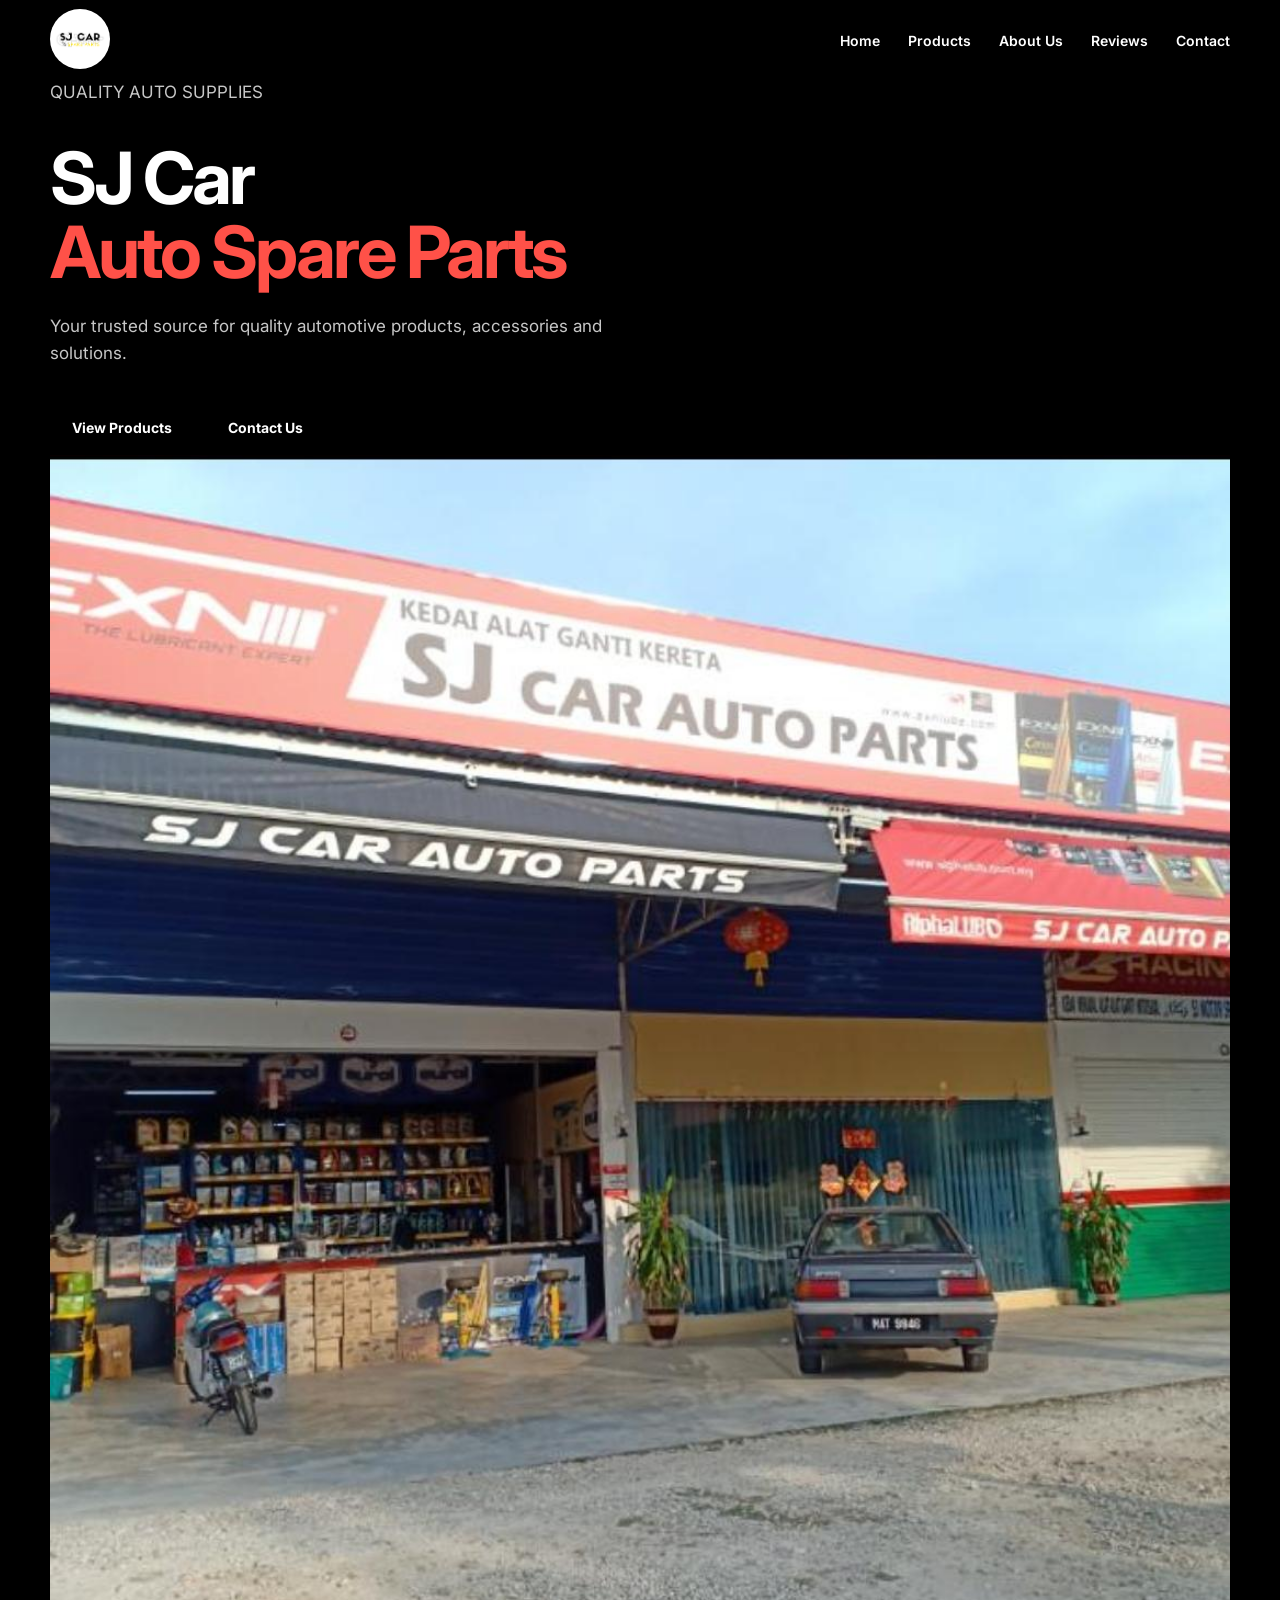
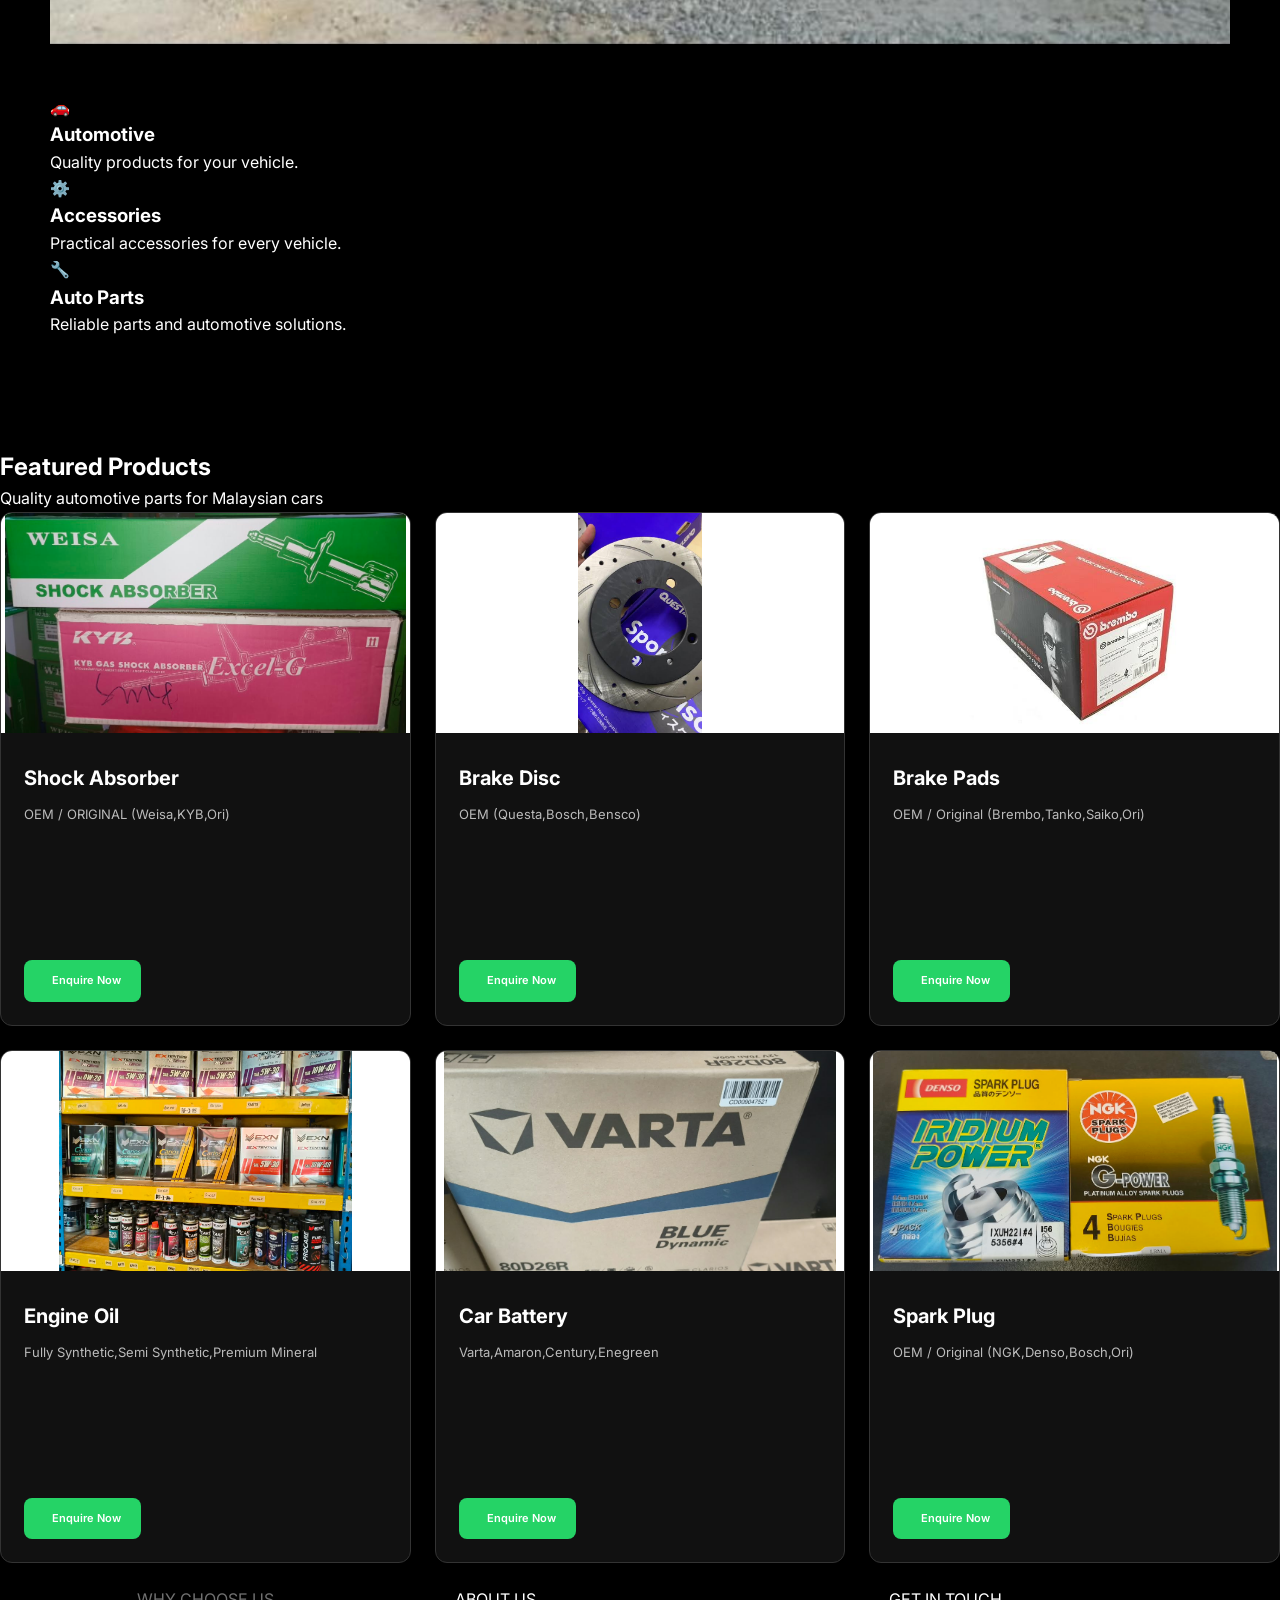
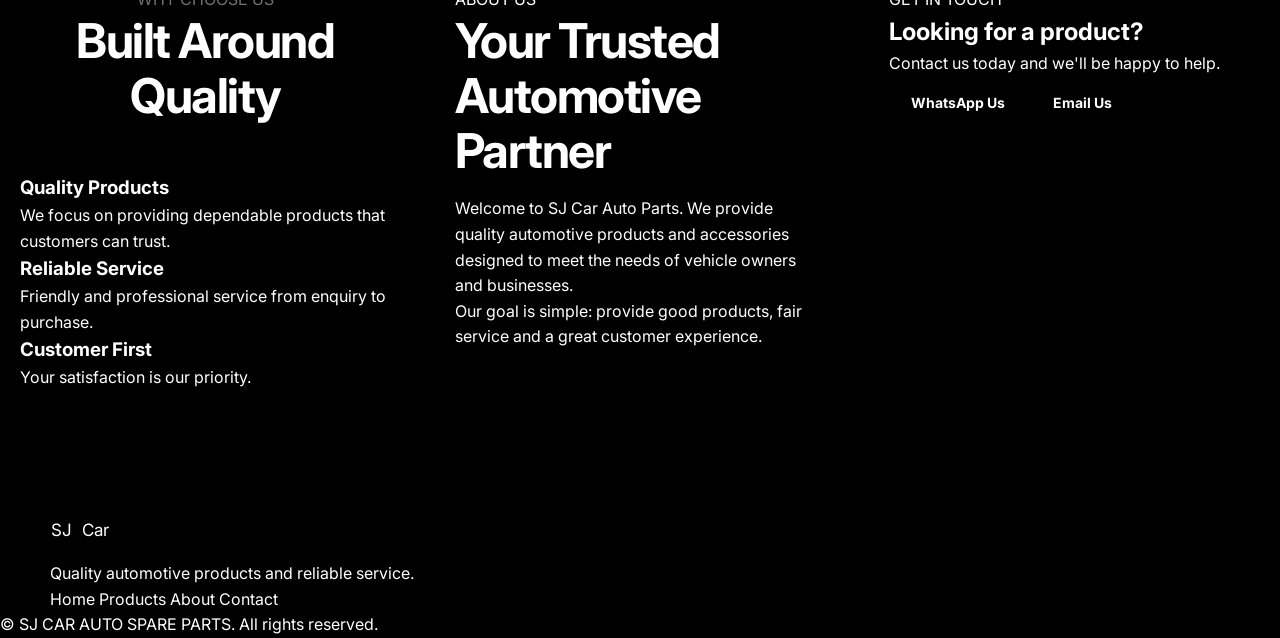
==== commit 9e8ccd15: "Update index.html" ====
--- a/index.html
+++ b/index.html
@@ -160,7 +160,7 @@
              onclick="openProduct('shock-absorber')">
 
             <div class="product-image">
-                <img src="images/shock-absorber.jpg"
+                <img src="images/shock-absorber.jpeg"
                      alt="Shock Absorber">
             </div>
 
@@ -189,7 +189,7 @@
              onclick="openProduct('brake-disc')">
 
             <div class="product-image">
-                <img src="images/brake-disc.jpg"
+                <img src="images/brake-disc.jpeg"
                      alt="Brake Disc">
             </div>
 
@@ -217,7 +217,7 @@
              onclick="openProduct('brake-pad')">
 
             <div class="product-image">
-                <img src="images/brake-pad.jpg"
+                <img src="images/brake-pad.jpeg"
                      alt="Brake Pads">
             </div>
 
@@ -245,7 +245,7 @@
              onclick="openProduct('engine-oil')">
 
             <div class="product-image">
-                <img src="images/engine-oil.jpg"
+                <img src="images/engine-oil.jpeg"
                      alt="Engine Oil">
             </div>
 
@@ -274,7 +274,7 @@
              onclick="openProduct('car-battery')">
 
             <div class="product-image">
-                <img src="images/car-battery.jpg"
+                <img src="images/car-battery.jpeg"
                      alt="Car Battery">
             </div>
 
@@ -302,7 +302,7 @@
              onclick="openProduct('spark-plug')">
 
             <div class="product-image">
-                <img src="images/spark-plug.jpg"
+                <img src="images/spark-plug.jpeg"
                      alt="Spark Plugs">
             </div>
 
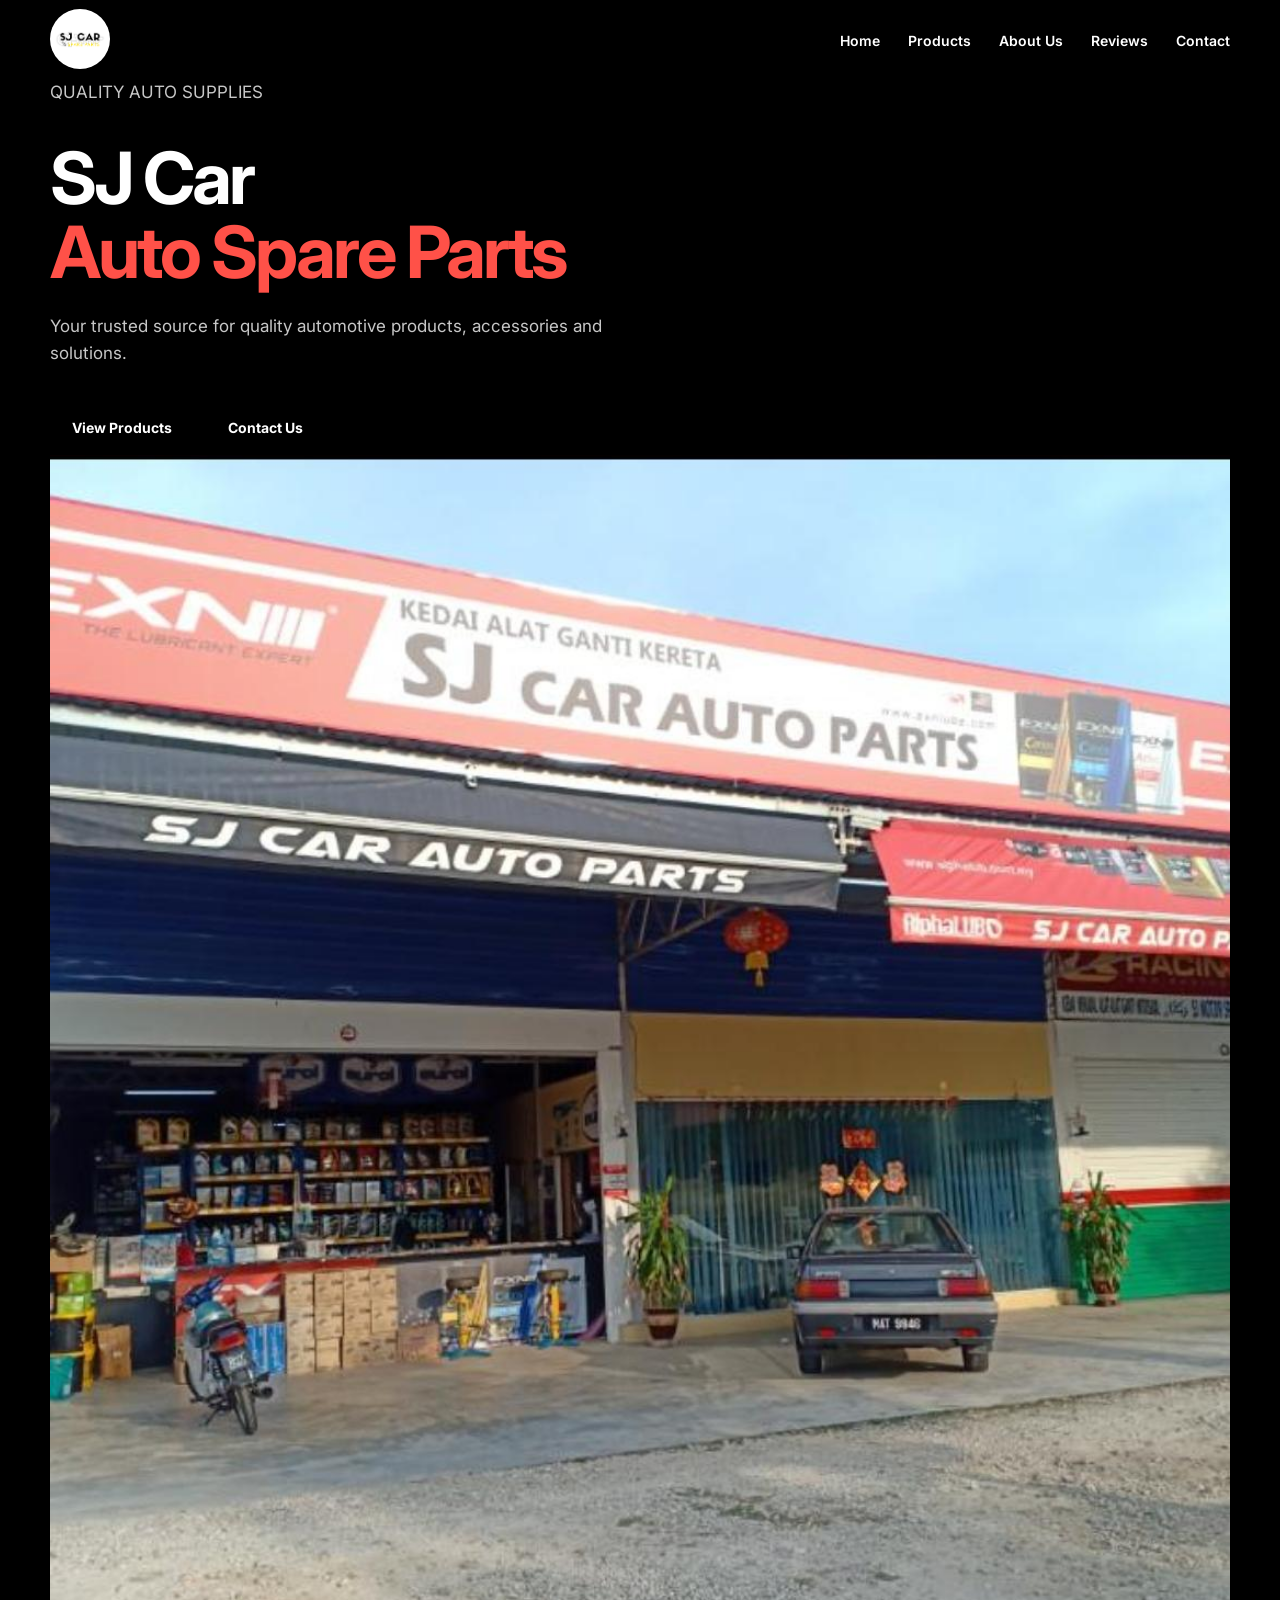
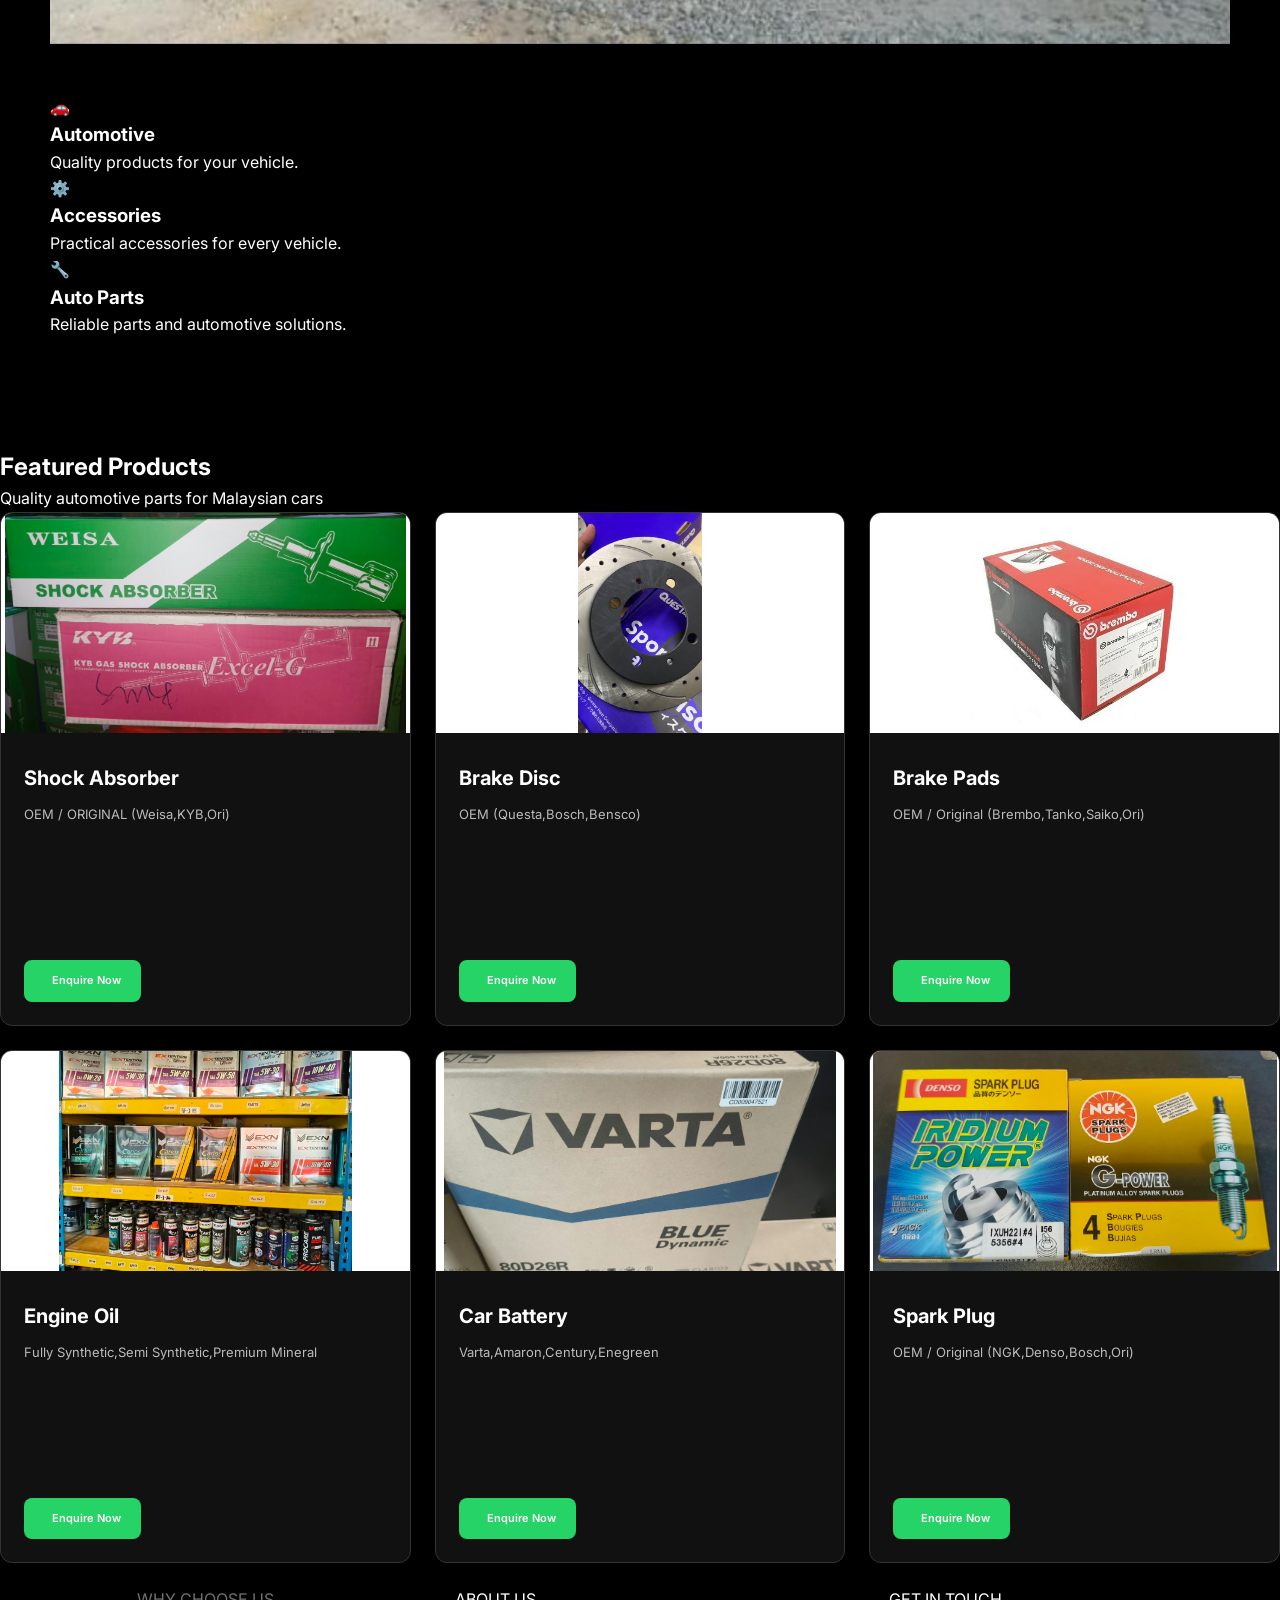
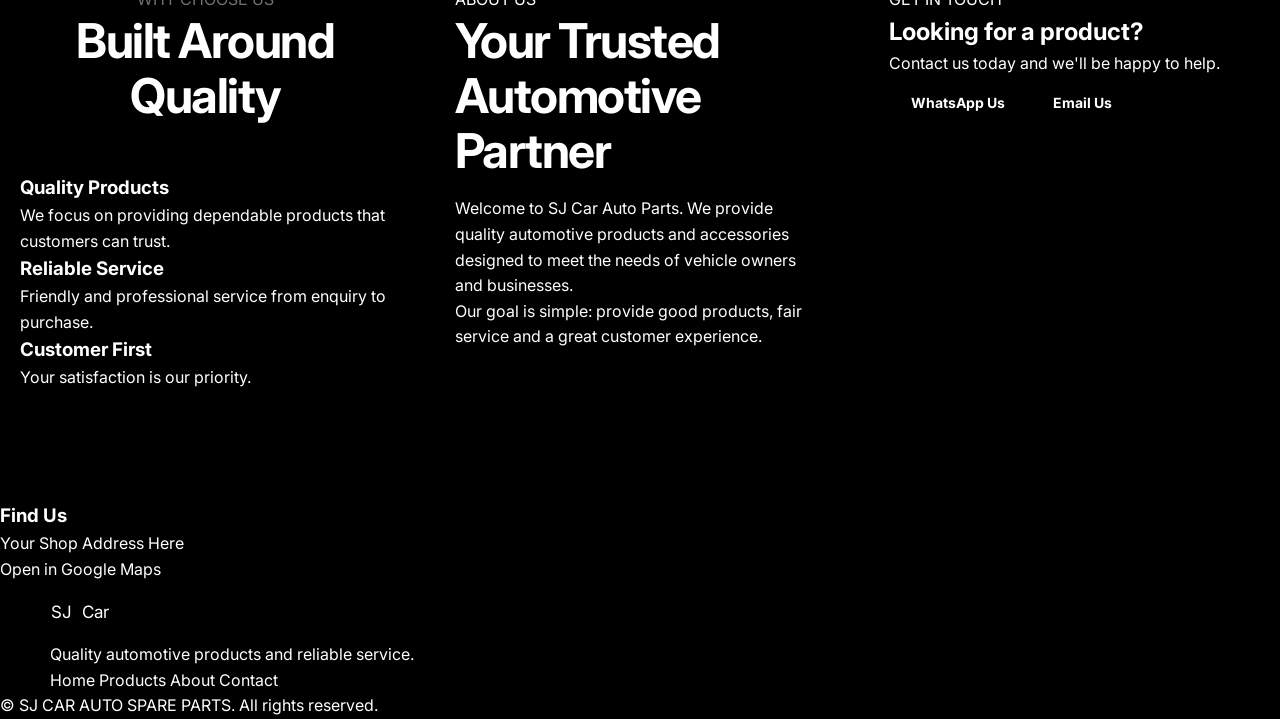
==== commit 94af19c7: "Update index.html" ====
--- a/index.html
+++ b/index.html
@@ -442,6 +442,26 @@
 
   </main>
 
+      <!-- LOCATION -->
+<div class="footer-location">
+
+    <h3>Find Us</h3>
+
+    <p>
+        <i class="fa-solid fa-location-dot"></i>
+        Your Shop Address Here
+    </p>
+
+    <a
+        href="https://maps.app.goo.gl/BPwYBc3k4EaLG3KB8"
+        target="_blank"
+        class="map-button"
+    >
+        <i class="fa-solid fa-map-location-dot"></i>
+        Open in Google Maps
+    </a>
+
+</div>
 
   <!-- ================= FOOTER ================= -->
   <footer>
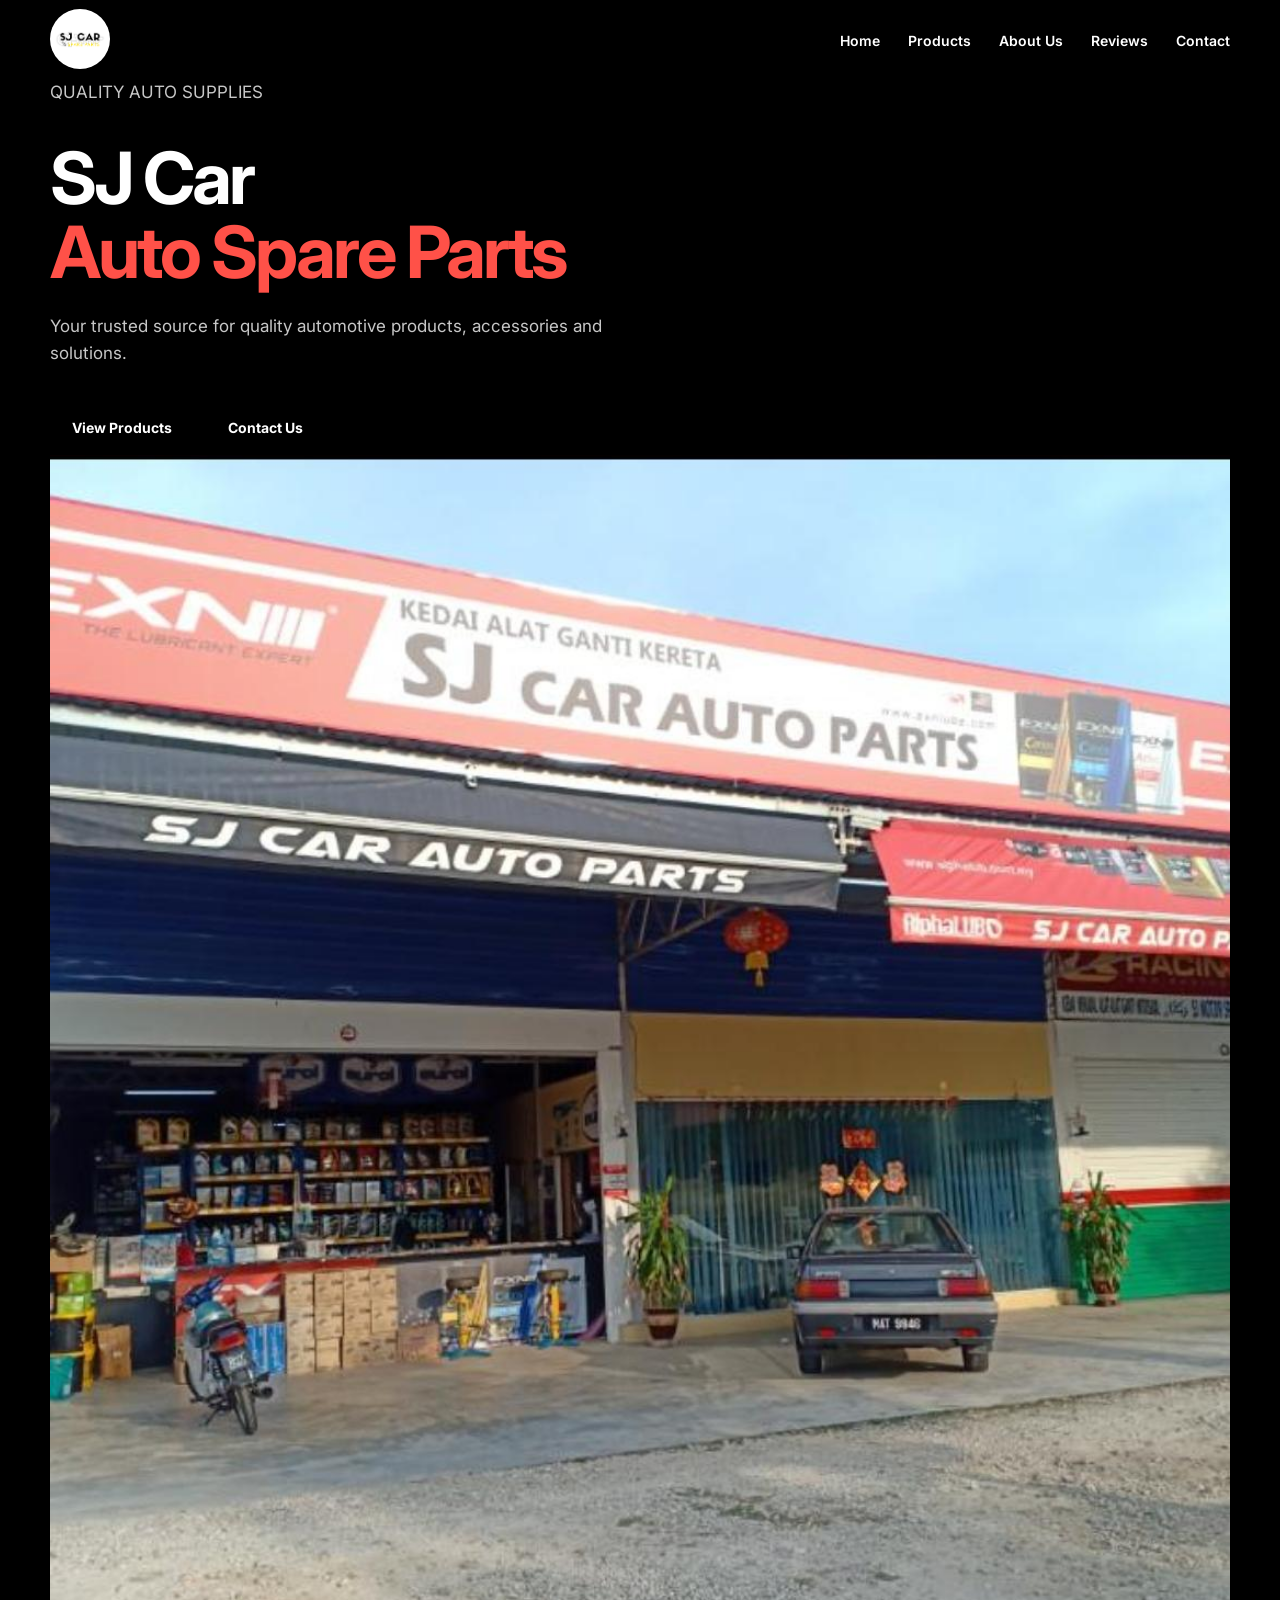
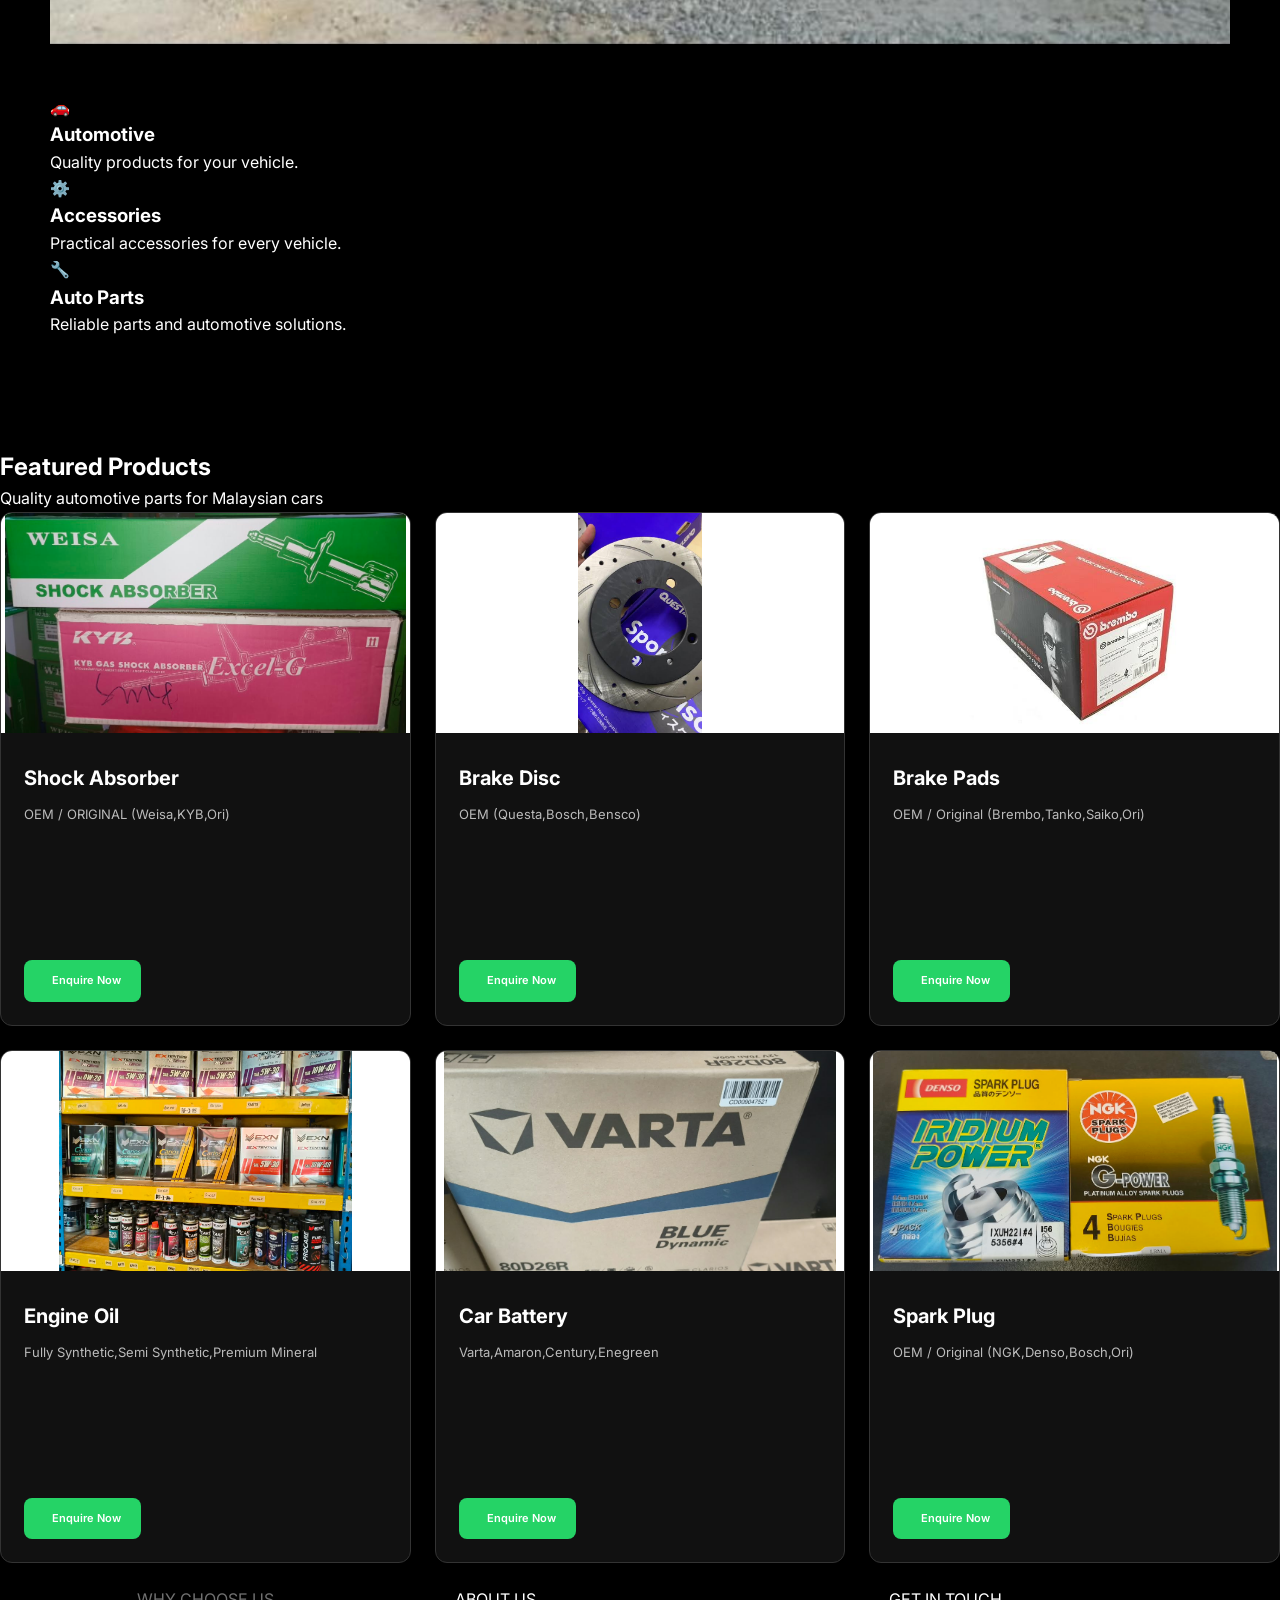
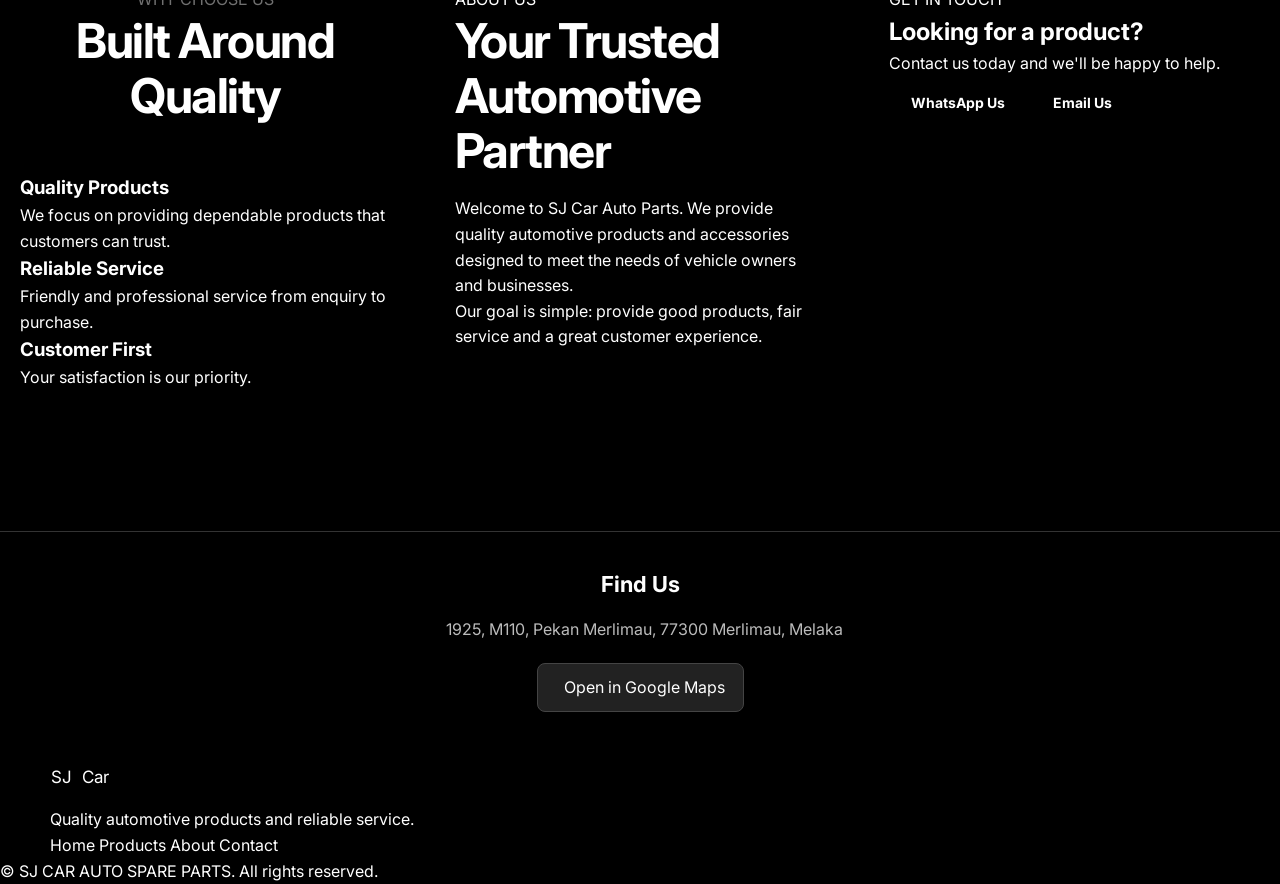
==== commit 114d5581: "Update index.html" ====
--- a/index.html
+++ b/index.html
@@ -449,7 +449,7 @@
 
     <p>
         <i class="fa-solid fa-location-dot"></i>
-        Your Shop Address Here
+        1925, M110, Pekan Merlimau, 77300 Merlimau, Melaka
     </p>
 
     <a
--- a/style.css
+++ b/style.css
@@ -1621,3 +1621,61 @@
     transform: translateY(-5px);
     border-color: #e6392f;
 }
+
+.footer-location {
+    text-align: center;
+    padding: 35px 20px;
+    border-top: 1px solid #333333;
+    margin-top: 30px;
+}
+
+.footer-location h3 {
+    color: #ffffff;
+    margin-bottom: 15px;
+    font-size: 22px;
+}
+
+.footer-location p {
+    color: #bbbbbb;
+    margin-bottom: 20px;
+}
+
+.footer-location p i {
+    color: #e6392f;
+    margin-right: 8px;
+}
+
+.map-button {
+    display: inline-flex;
+    align-items: center;
+    gap: 8px;
+
+    padding: 11px 18px;
+
+    background: #222222;
+    color: #ffffff;
+
+    border: 1px solid #444444;
+    border-radius: 8px;
+
+    text-decoration: none;
+
+    transition: 0.2s;
+}
+
+.map-button:hover {
+    background: #e6392f;
+    border-color: #e6392f;
+}
+
+.footer-bottom {
+    text-align: center;
+    padding: 20px 0;
+    border-top: 1px solid #333333;
+}
+
+.footer-bottom p {
+    color: #888888;
+    margin: 0;
+    font-size: 14px;
+}
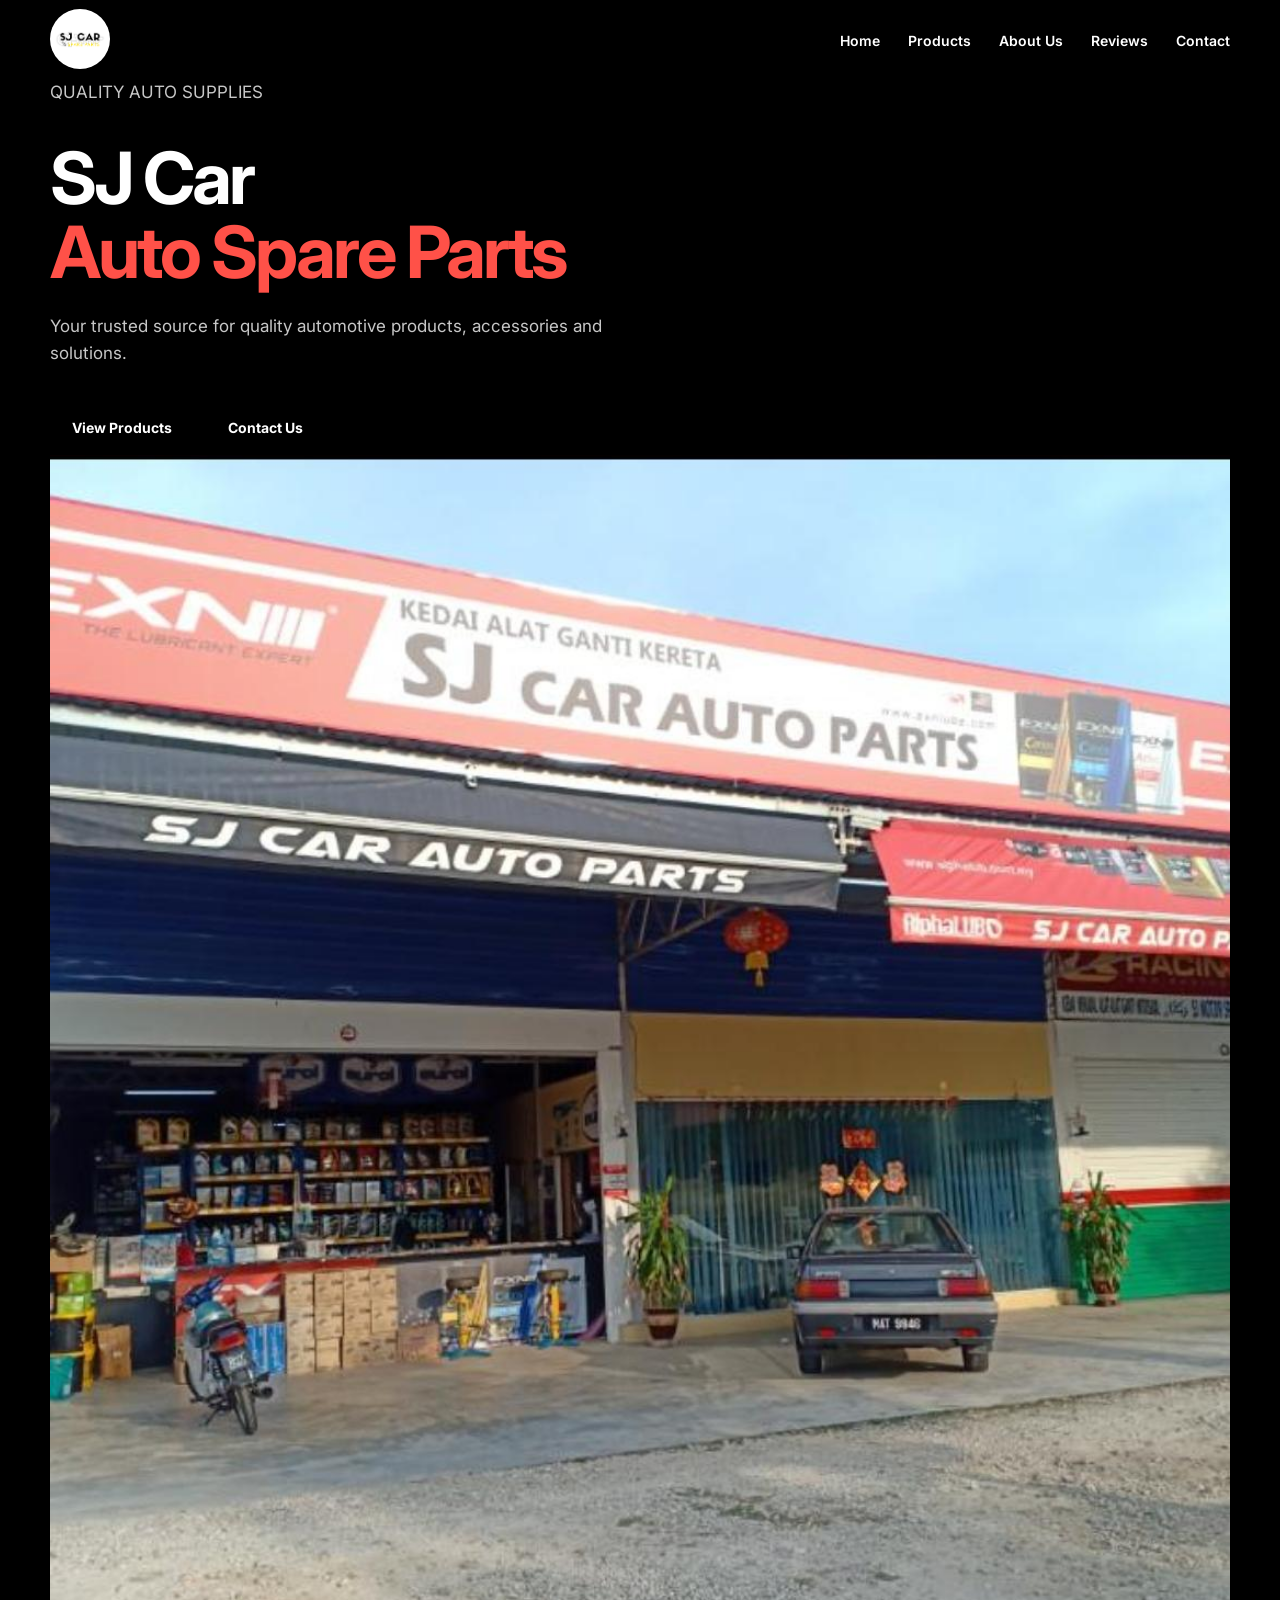
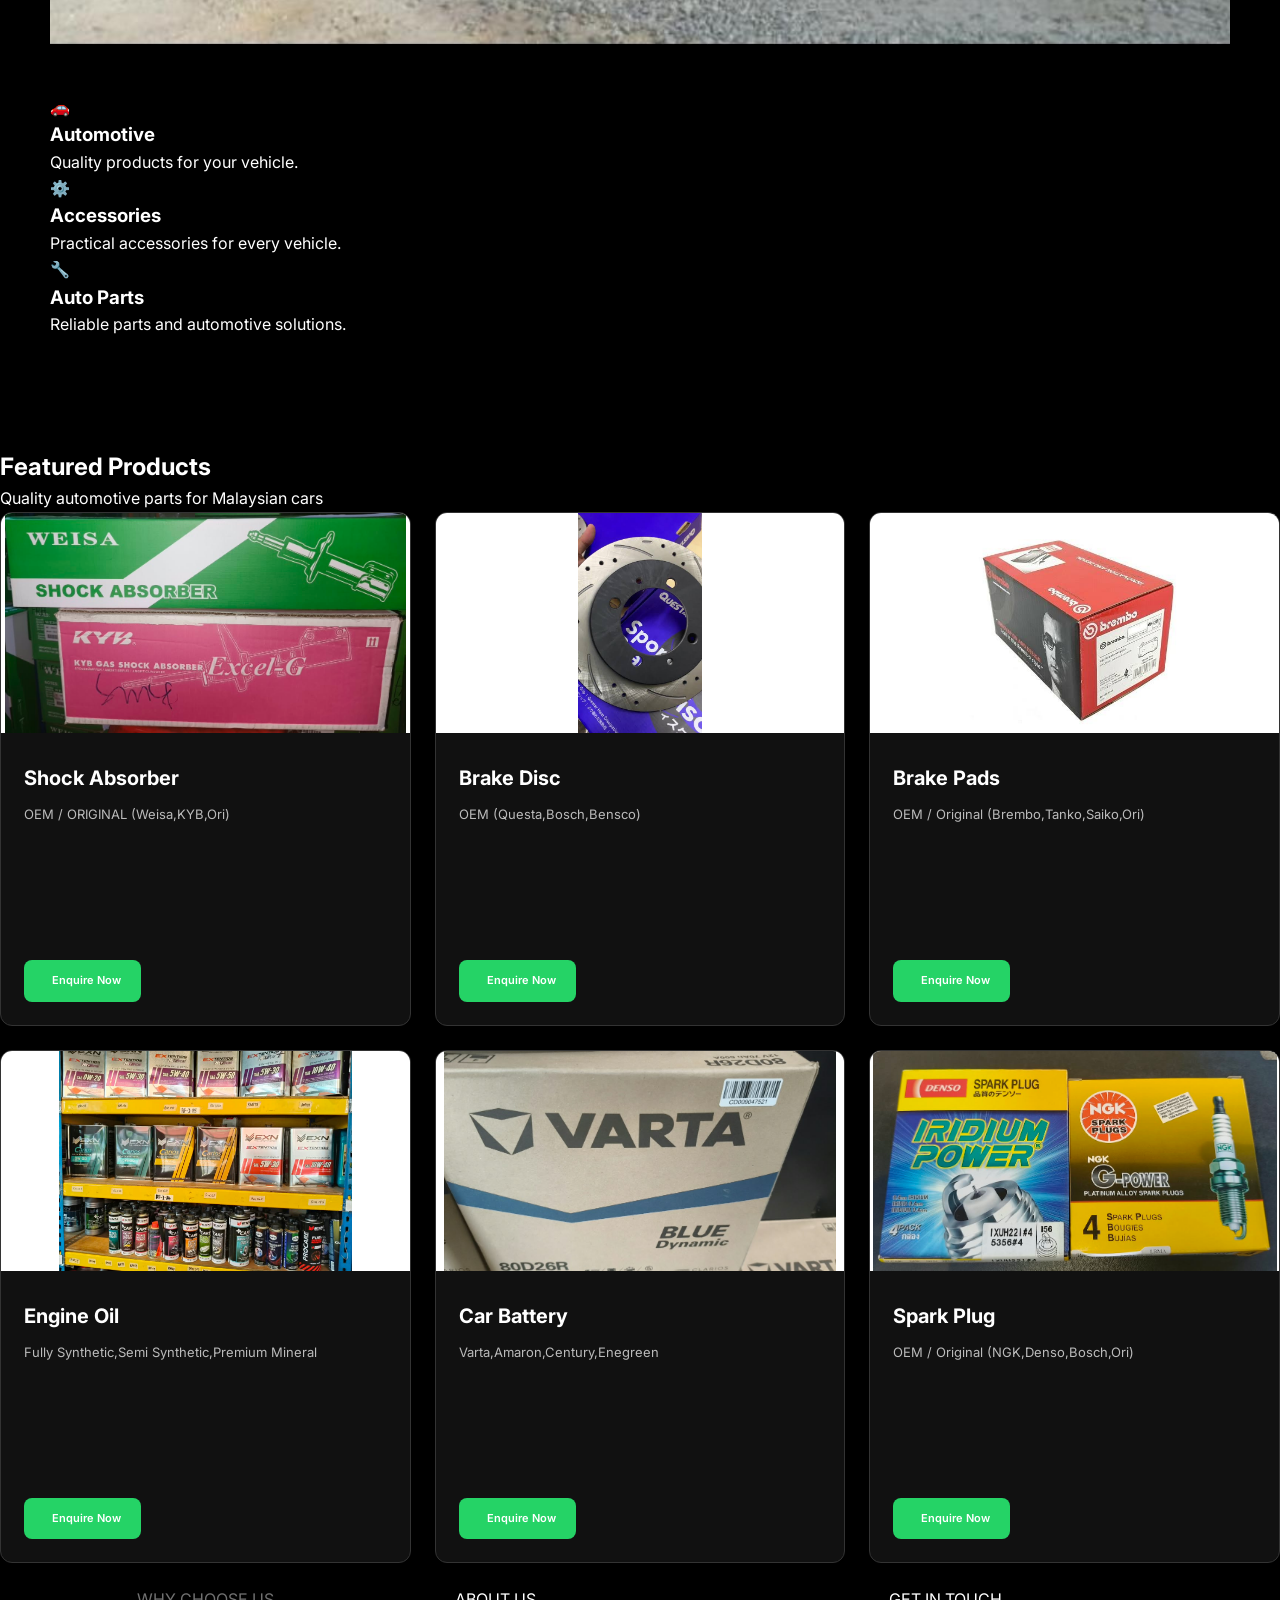
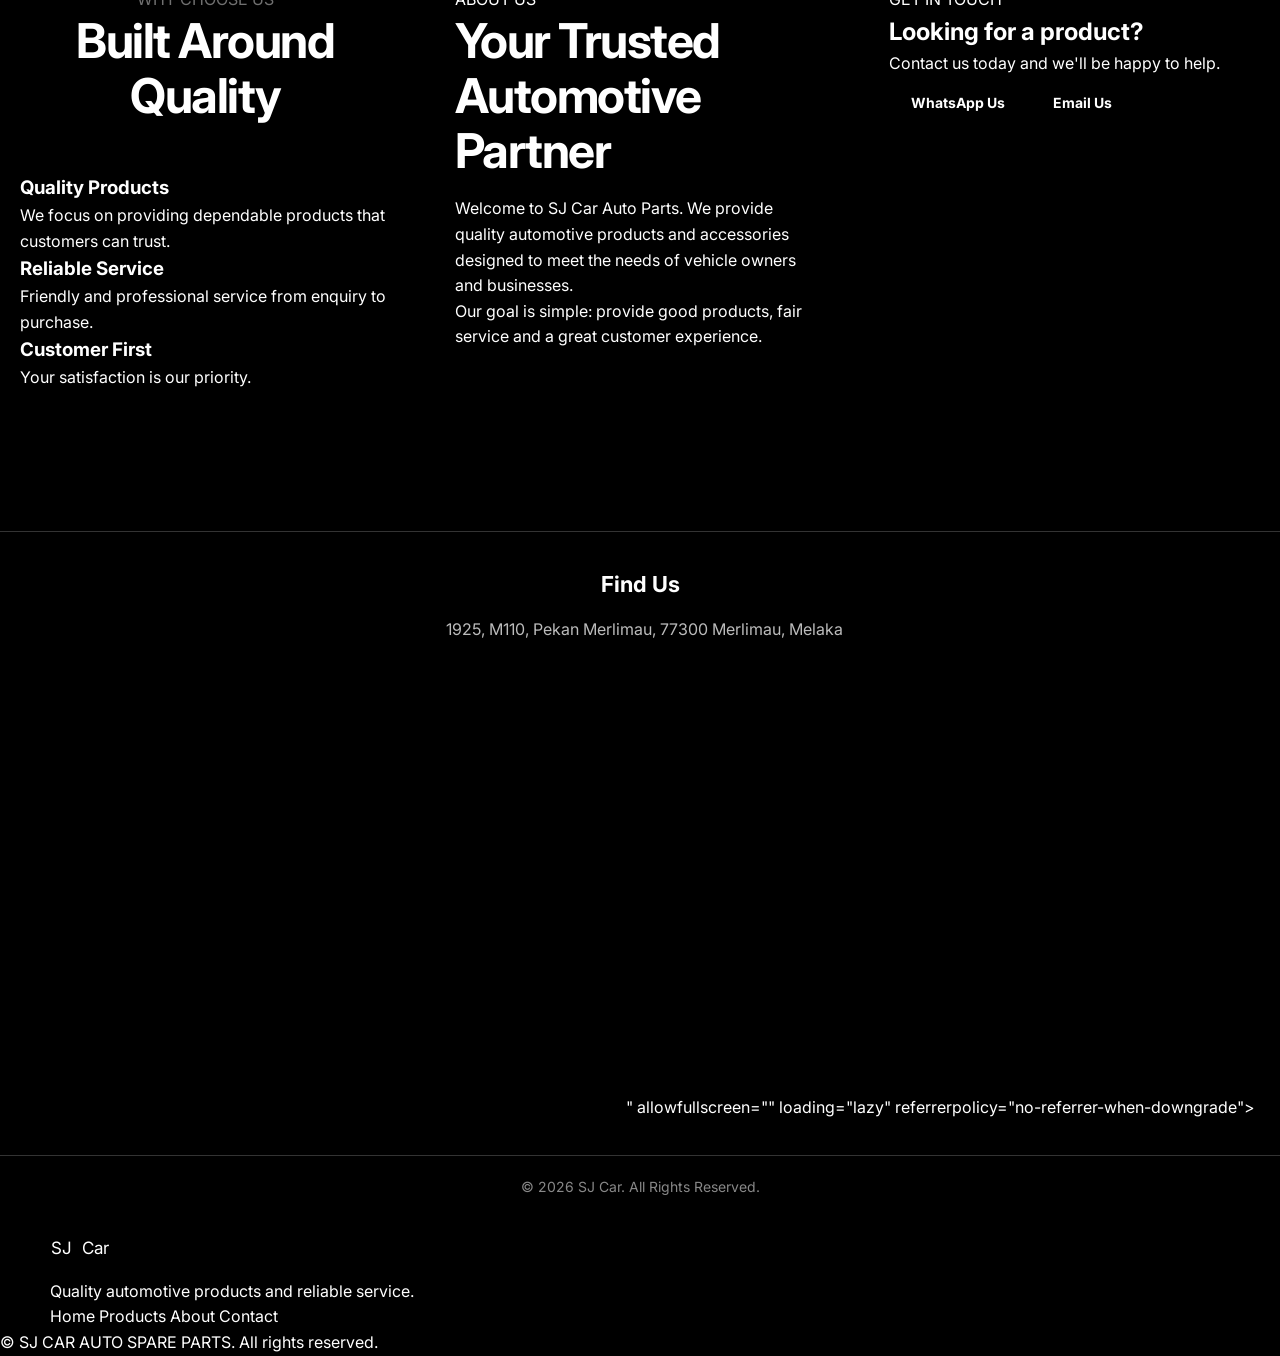
==== commit 2e6197a5: "Update index.html" ====
--- a/index.html
+++ b/index.html
@@ -442,7 +442,7 @@
 
   </main>
 
-      <!-- LOCATION -->
+     <!-- LOCATION -->
 <div class="footer-location">
 
     <h3>Find Us</h3>
@@ -452,15 +452,20 @@
         1925, M110, Pekan Merlimau, 77300 Merlimau, Melaka
     </p>
 
-    <a
-        href="https://maps.app.goo.gl/BPwYBc3k4EaLG3KB8"
-        target="_blank"
-        class="map-button"
-    >
-        <i class="fa-solid fa-map-location-dot"></i>
-        Open in Google Maps
-    </a>
-
+    <div class="map-container">
+        <iframe
+            src="<iframe src="https://www.google.com/maps/embed?pb=!1m18!1m12!1m3!1d3987.0228281485006!2d102.42298507496761!3d2.1449420978359717!2m3!1f0!2f0!3f0!3m2!1i1024!2i768!4f13.1!3m3!1m2!1s0x31d1ea6fceba2ef1%3A0x163bbb2579ce8502!2sSJ%20Car%20Auto%20Spare%20Parts%20Trading!5e0!3m2!1sen!2smy!4v1790422745751!5m2!1sen!2smy" width="600" height="450" style="border:0;" allowfullscreen="" loading="lazy" referrerpolicy="strict-origin-when-cross-origin"></iframe>"
+            allowfullscreen=""
+            loading="lazy"
+            referrerpolicy="no-referrer-when-downgrade">
+        </iframe>
+    </div>
+
+</div>
+
+<!-- COPYRIGHT -->
+<div class="footer-bottom">
+    <p>© 2026 SJ Car. All Rights Reserved.</p>
 </div>
 
   <!-- ================= FOOTER ================= -->
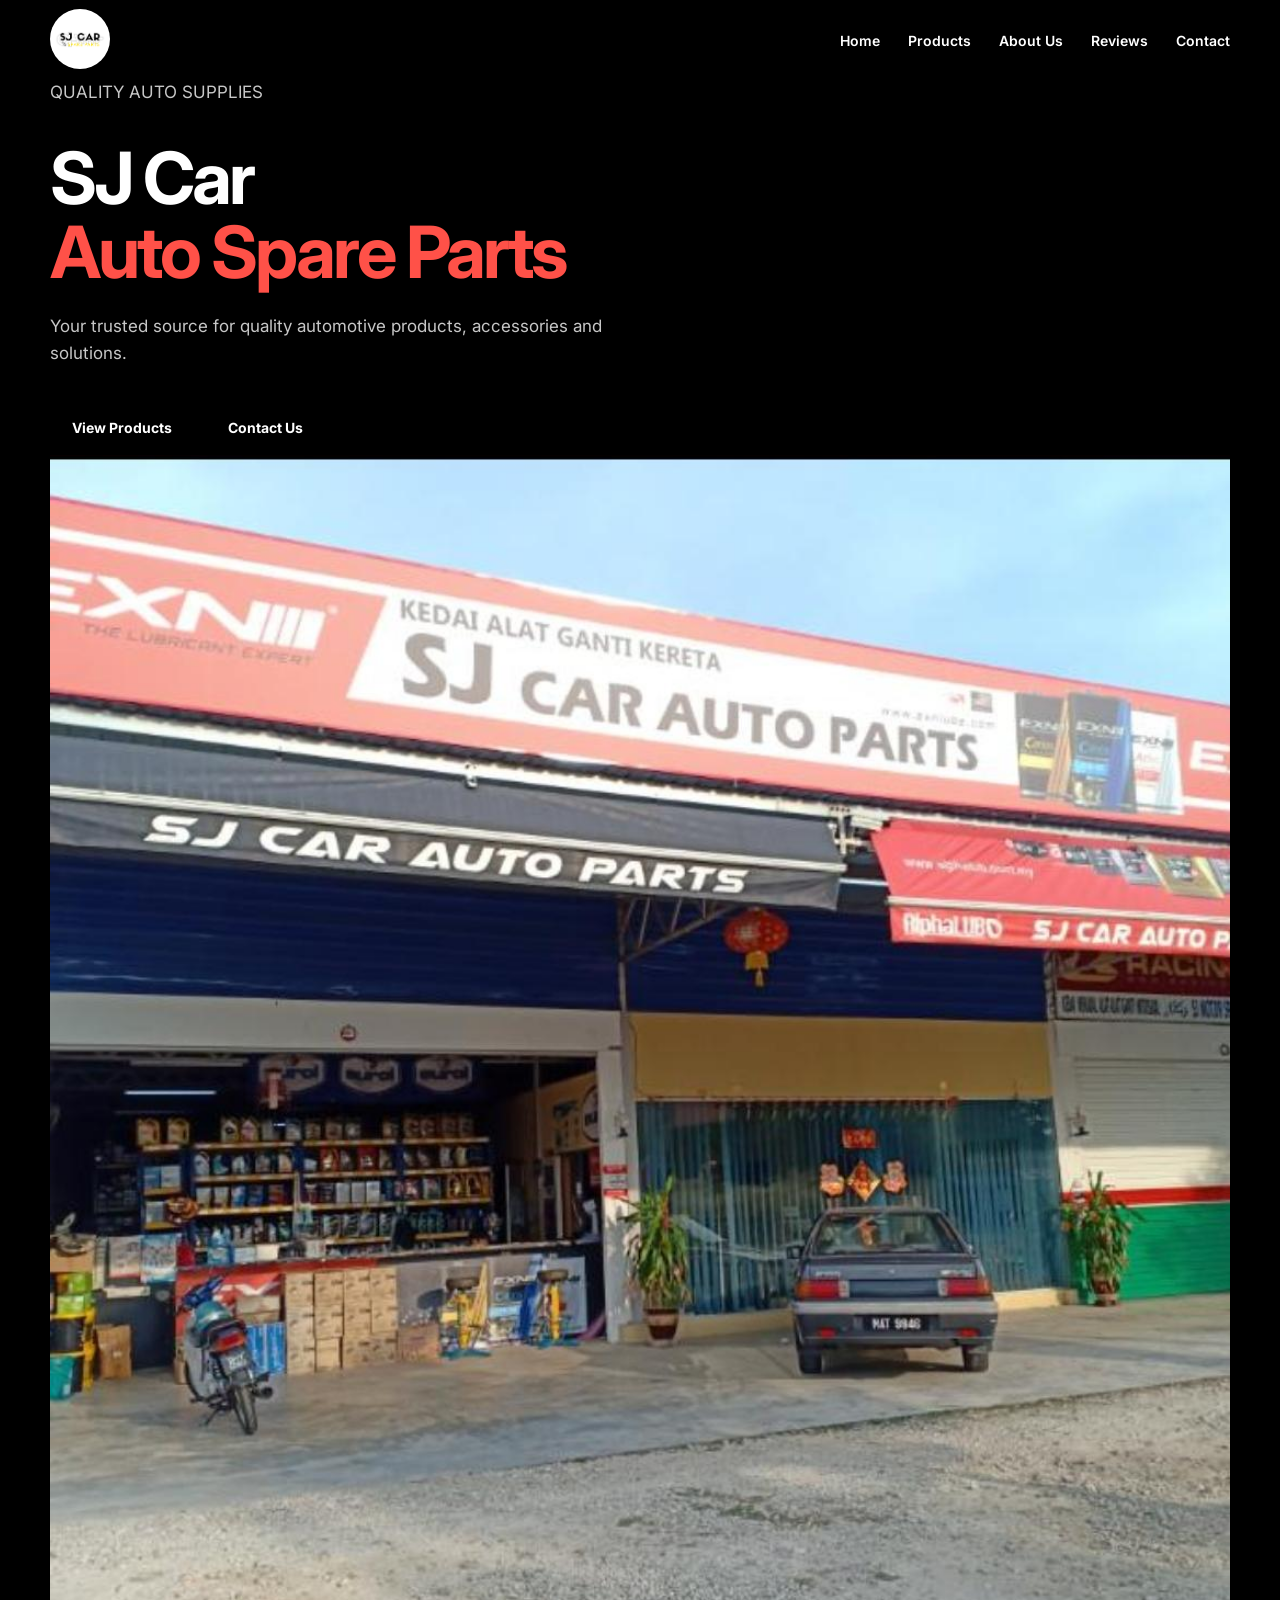
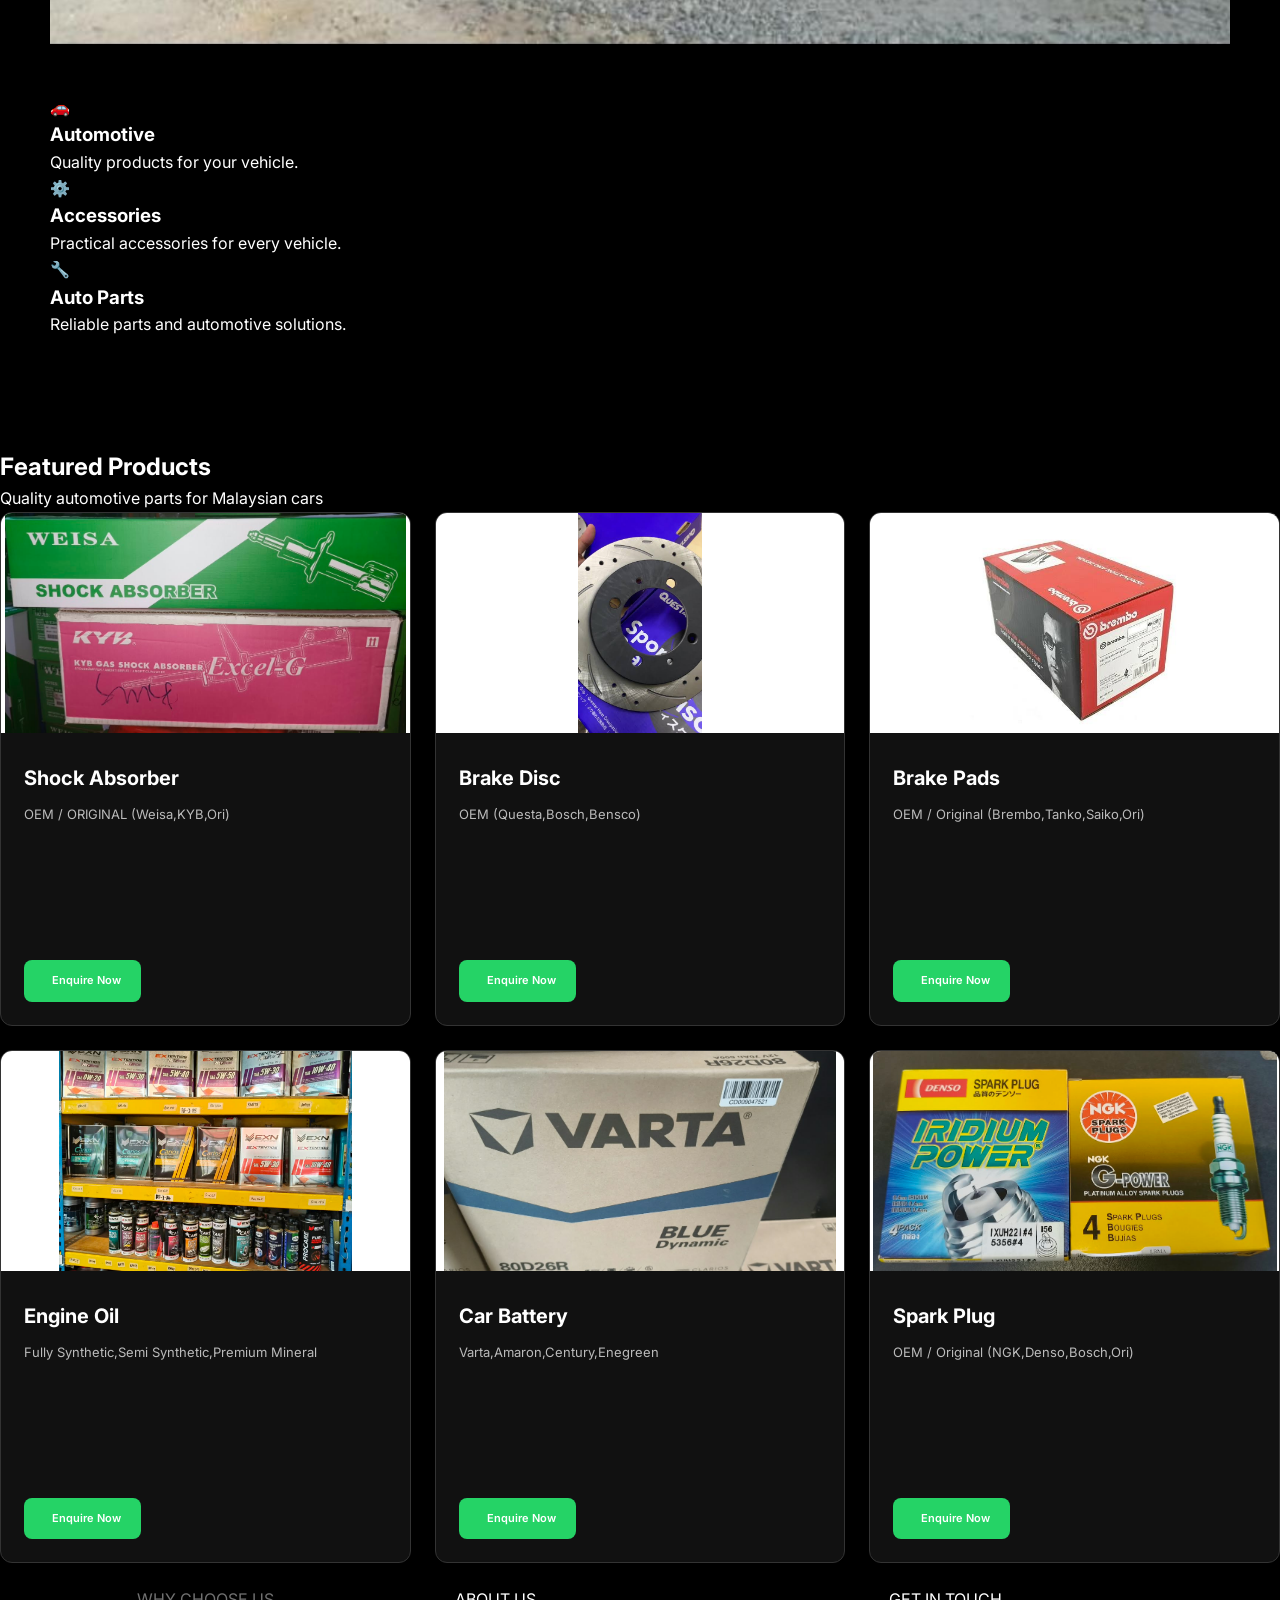
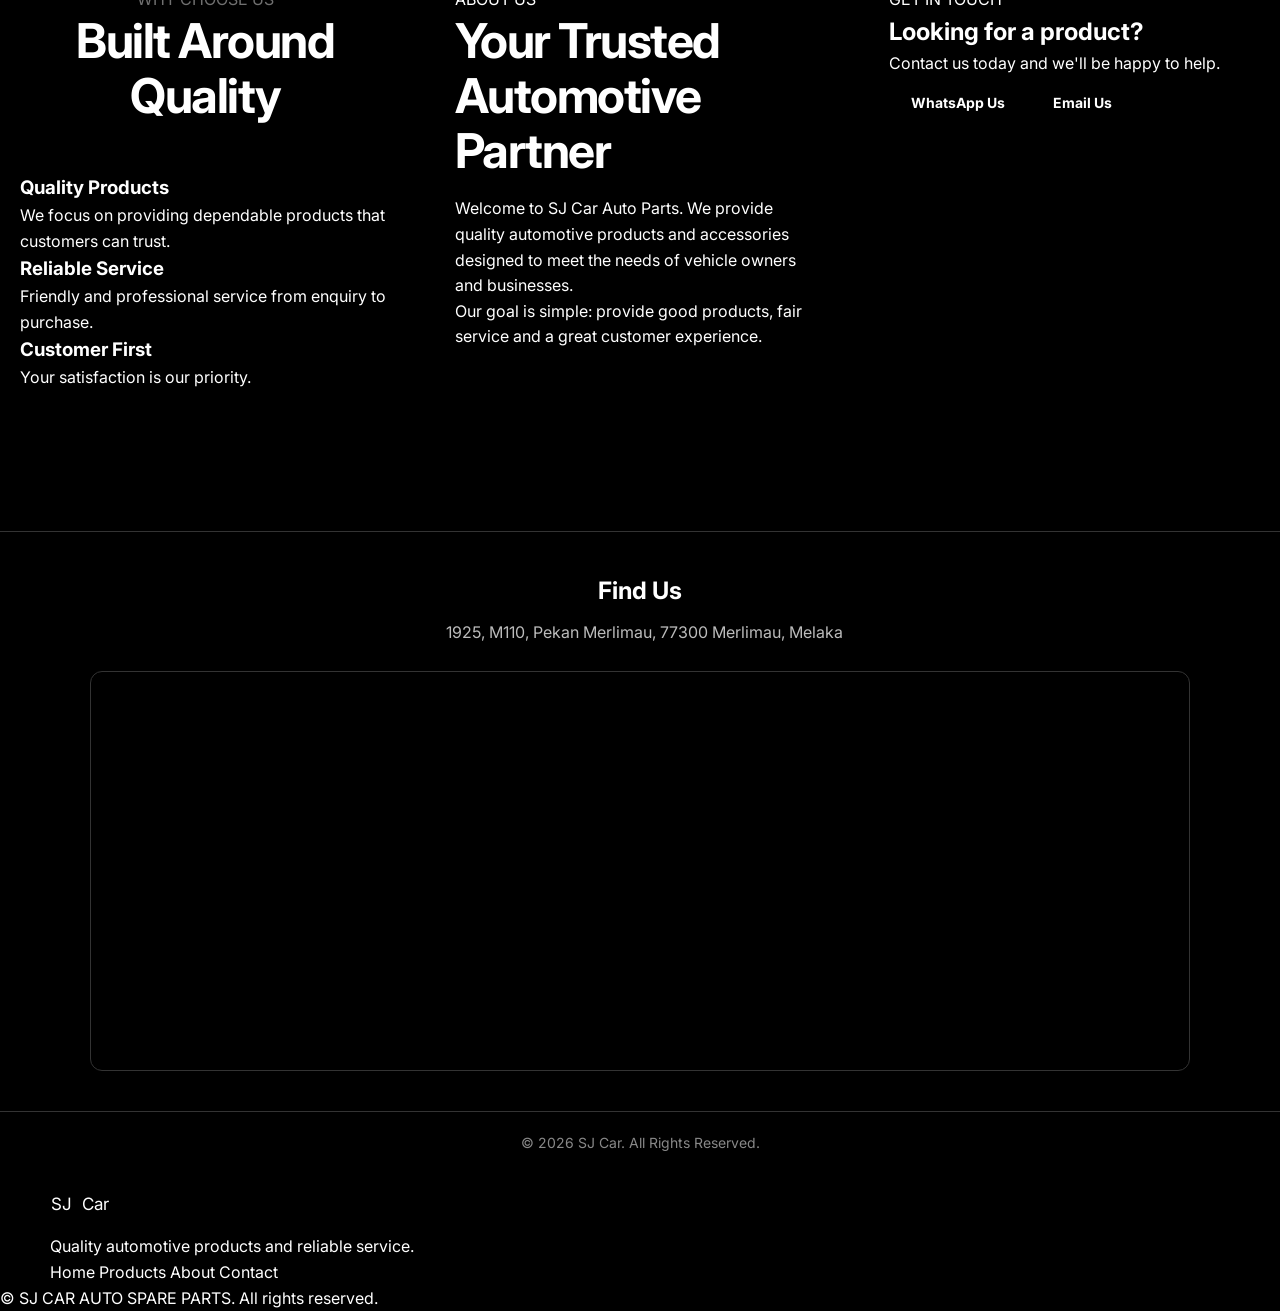
==== commit ef9e0d5b: "Change Google Maps iframe source and size Updated Google Maps iframe source to a new URL with differ" ====
--- a/index.html
+++ b/index.html
@@ -454,7 +454,7 @@
 
     <div class="map-container">
         <iframe
-            src="<iframe src="https://www.google.com/maps/embed?pb=!1m18!1m12!1m3!1d3987.0228281485006!2d102.42298507496761!3d2.1449420978359717!2m3!1f0!2f0!3f0!3m2!1i1024!2i768!4f13.1!3m3!1m2!1s0x31d1ea6fceba2ef1%3A0x163bbb2579ce8502!2sSJ%20Car%20Auto%20Spare%20Parts%20Trading!5e0!3m2!1sen!2smy!4v1790422745751!5m2!1sen!2smy" width="600" height="450" style="border:0;" allowfullscreen="" loading="lazy" referrerpolicy="strict-origin-when-cross-origin"></iframe>"
+            src="<iframe src="<iframe src="https://www.google.com/maps/embed?pb=!1m18!1m12!1m3!1d3987.0228281485006!2d102.42298507496761!3d2.1449420978359717!2m3!1f0!2f0!3f0!3m2!1i1024!2i768!4f13.1!3m3!1m2!1s0x31d1ea6fceba2ef1%3A0x163bbb2579ce8502!2sSJ%20Car%20Auto%20Spare%20Parts%20Trading!5e0!3m2!1sen!2smy!4v1790422973185!5m2!1sen!2smy" width="800" height="600" style="border:0;" allowfullscreen="" loading="lazy" referrerpolicy="strict-origin-when-cross-origin"></iframe>"
             allowfullscreen=""
             loading="lazy"
             referrerpolicy="no-referrer-when-downgrade">
--- a/style.css
+++ b/style.css
@@ -1624,20 +1624,20 @@
 
 .footer-location {
     text-align: center;
-    padding: 35px 20px;
+    padding: 40px 20px;
     border-top: 1px solid #333333;
     margin-top: 30px;
 }
 
 .footer-location h3 {
     color: #ffffff;
-    margin-bottom: 15px;
-    font-size: 22px;
+    font-size: 24px;
+    margin-bottom: 10px;
 }
 
 .footer-location p {
     color: #bbbbbb;
-    margin-bottom: 20px;
+    margin-bottom: 25px;
 }
 
 .footer-location p i {
@@ -1645,27 +1645,21 @@
     margin-right: 8px;
 }
 
-.map-button {
-    display: inline-flex;
-    align-items: center;
-    gap: 8px;
-
-    padding: 11px 18px;
-
-    background: #222222;
-    color: #ffffff;
-
-    border: 1px solid #444444;
-    border-radius: 8px;
-
-    text-decoration: none;
-
-    transition: 0.2s;
-}
-
-.map-button:hover {
-    background: #e6392f;
-    border-color: #e6392f;
+.map-container {
+    width: 100%;
+    max-width: 1100px;
+    height: 400px;
+    margin: 0 auto;
+    overflow: hidden;
+    border-radius: 12px;
+    border: 1px solid #333333;
+}
+
+.map-container iframe {
+    width: 100%;
+    height: 100%;
+    border: 0;
+    display: block;
 }
 
 .footer-bottom {
